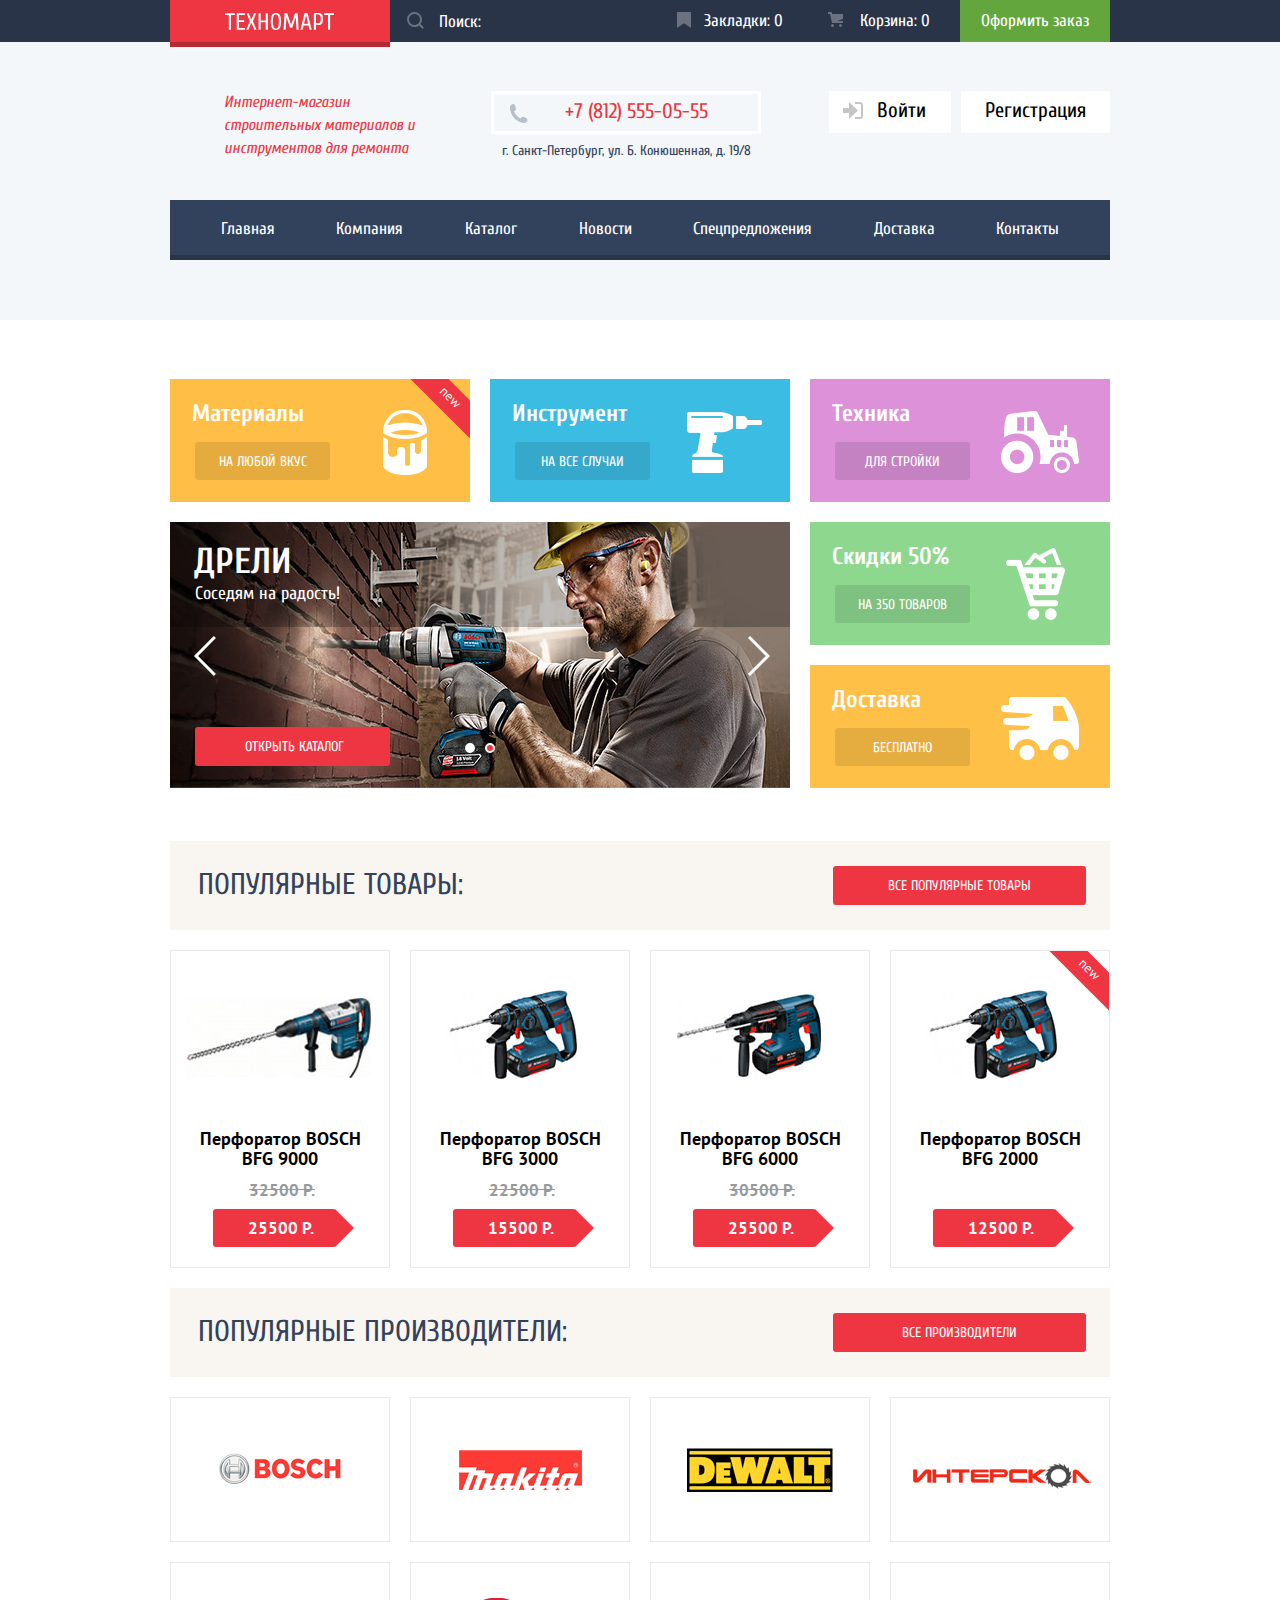
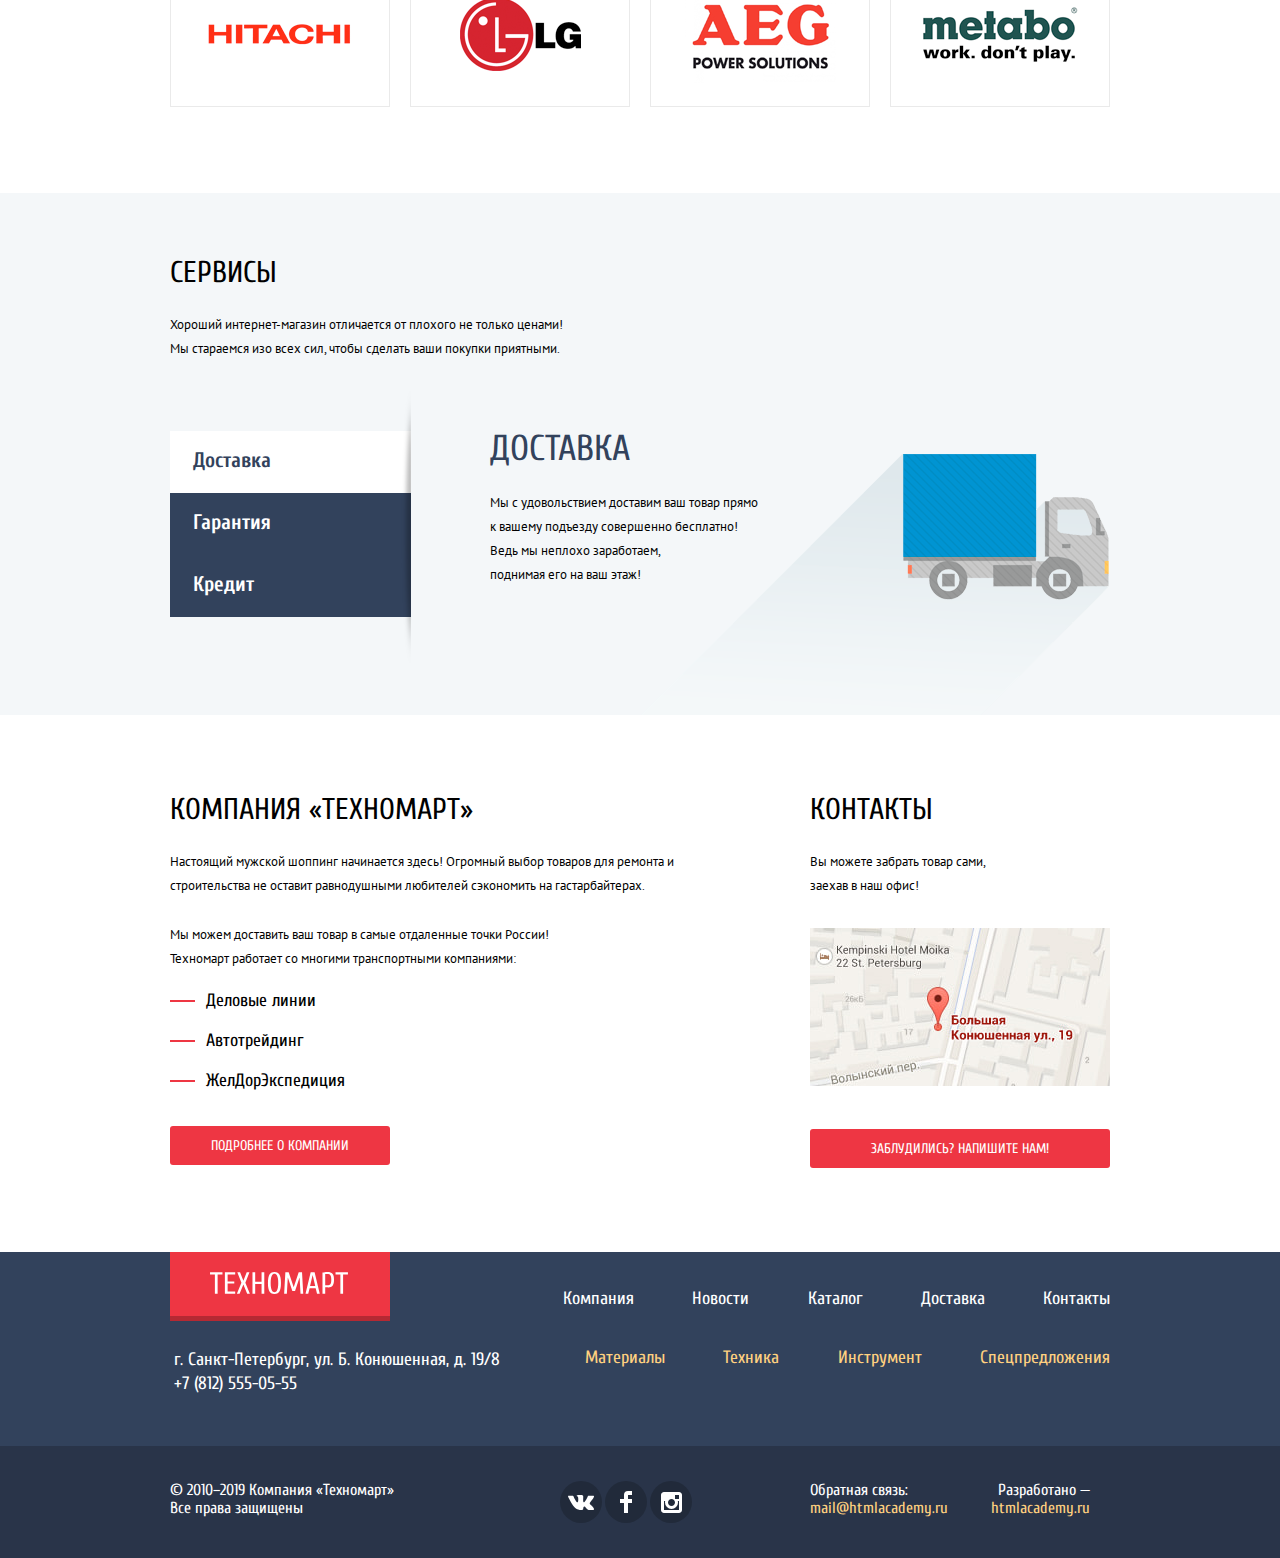
==== index.html @ ff4a6db4 "Декоративные элементы (задание 18)" ====
<!DOCTYPE html>
<html lang="ru">
<head>
  <meta charset="utf-8">
  <title>HTML Academy: Техномарт</title>
  <link href="https://fonts.googleapis.com/css?family=Cuprum:400,400i,700|PT+Sans:400,700&display=swap&subset=cyrillic" rel="stylesheet">
  <link href="css/normalize.css" rel="stylesheet">
  <link href="css/style.css" rel="stylesheet">
</head>
<body>
  <header class="main-header">
    <div class="header-top">
      <div class="container">
        <a class="site-logo" href="#"><img src="img/logo.svg" alt="Логотип компании Техномарт" width="109" height="19"></a>
        <form class="header-search" action="https://echo.htmlacademy.ru" method="post">
          <svg xmlns="http://www.w3.org/2000/svg" width="17" height="17" viewBox="0 0 17 17"><path fill="#ffffff" d="M17 15.586l-3.542-3.542A7.465 7.465 0 0 0 15 7.5 7.5 7.5 0 1 0 7.5 15c1.71 0 3.282-.579 4.544-1.542L15.586 17 17 15.586zM2 7.5C2 4.467 4.467 2 7.5 2 10.532 2 13 4.467 13 7.5c0 3.032-2.468 5.5-5.5 5.5A5.506 5.506 0 0 1 2 7.5z"/></svg>
          <label class="visually-hidden" for="search">Поиск</label>
          <input type="search" id="search" name="search" placeholder="Поиск:">
          <button class="visually-hidden" type="submit"><span>Искать</span></button>
        </form>
        <div class="shop-menu">
          <a class="shop-menu-bookmark" href="#">Закладки: 0</a>
          <a class="shop-menu-cart" href="#">Корзина: 0</a>
          <a class="button button-checkout" href="#">Оформить заказ</a>
        </div>
      </div>
    </div>
    <div class="header-bottom">
      <div class="container">
        <p class="shop-info">Интернет-магазин строительных материалов и инструментов для ремонта</p>
        <div class="header-contacts">
          <a class="header-tel" href="tel:+78125550555" aria-label="Позвоните нам">+7 (812) 555-05-55</a>
          <p class="header-address">г. Санкт-Петербург, ул. Б. Конюшенная, д. 19/8</p>
        </div>
        <div class="user-menu user-menu-main">
          <a class="button-profile button-login" href="#">
            <svg xmlns="http://www.w3.org/2000/svg" width="20" height="17" viewBox="0 0 20 17"><path fill="#c5c5c5" d="M14.875 8.5L6 0v6H0v5h6v6z"/><path fill="#c5c5c5" d="M16.986 15.01h-5.027V17h5.027c2.178 0 3.004-1.81 3.029-3.026V3.028C19.99 1.811 19.164 0 16.986 0h-5.027v1.99h5.027c.839 0 .992.681 1.01 1.057v10.904c-.017.376-.171 1.059-1.01 1.059z"/></svg>
            Войти</a>
          <a class="button-profile button-registration" href="#">Регистрация</a>
        </div>
      </div>
    </div>
    <nav class="site-nav">
      <div class="container">
        <ul class="main-nav">
          <li><a href="#">Главная</a></li>
          <li><a href="#">Компания</a></li>
          <li><a href="catalog.html">Каталог</a></li>
          <li><a href="#">Новости</a></li>
          <li><a href="#">Спецпредложения</a></li>
          <li><a href="#">Доставка</a></li>
          <li><a href="#">Контакты</a></li>
        </ul>
      </div>
    </nav>
  </header>
  <main class="main-page">
    <h1 class="visually-hidden">Главная страница магазина Техномарт</h1>
    <!-- П Р О М О Б Л О К -->
    <section class="promo-section">
      <div class="container">
        <h2 class="visually-hidden">Товары и услуги</h2>
        <div class="left-column-promo">
          <div class="promo-block promo-materials">
            <div class="new-flag">New</div>
            <h3>Материалы</h3>
            <a class="button button-promo" href="#">На любой вкус</a>
          </div>
          <div class="promo-block promo-tool">
            <h3>Инструмент</h3>
            <a class="button button-promo" href="#">На все случаи</a>
          </div>
          <div class="slider">
            <div>
              <div class="slide first-slide slide-active">
                <h3>Дрели</h3>
                <p>Соседям на радость!</p>
                <a class="button button-details" href="catalog.html">Открыть каталог</a>
              </div>
              <div class="slide second-slide">
                <h3>Перфораторы</h3>
                <p>Настоящие мужские игрушки</p>
                <a class="button button-details" href="catalog.html">Открыть каталог</a>
              </div>
            </div>
            <button class="slider-arrows" type="button"><span class="visually-hidden">Вперед</span></button>
            <button class="slider-arrows" type="button"><span class="visually-hidden">Назад</span></button>
            <div class="slider-pagination">
              <div class="slider-dots active-dot"><span class="visually-hidden">Слайд 1</span></div>
              <div class="slider-dots"><span class="visually-hidden">Слайд 2</span></div>
            </div>
          </div>
        </div>
        <div class="right-column-promo">
          <div class="promo-block promo-tech">
            <h3>Техника</h3>
            <a class="button button-promo" href="#">Для стройки</a>
          </div>
          <div class="promo-block promo-sale">
            <h3>Скидки 50%</h3>
            <a class="button button-promo" href="#">На 350 товаров</a>
          </div>
          <div class="promo-block promo-delivery">
            <h3>Доставка</h3>
            <a class="button button-promo" href="#">Бесплатно</a>
          </div>
        </div>
      </div>
    </section>
    <!-- Т О В А Р Ы -->
    <section class="goods-section">
      <div class="container">
        <div class="section-header">
          <h2 class="title">Популярные товары:</h2>
          <a class="button button-details" href="#">Все популярные товары</a>
        </div>
        <div class="goods-list">
          <article class="cat-item cat-item-main">
            <img src="img/b9000.jpg" alt="Перфоратор Bosch BFG 9000" width="218" height="170">
            <h3>Перфоратор <span class="item-title-uppercase">Bosch BFG 9000</span></h3>
            <p class="item-price">32500 Р.</p>
            <p class="item-sale">25500 Р.</p>
            <div class="buy-popup">
              <a class="button item-buy" href="#">Купить</a>
              <a class="button item-bookmark" href="#">В закладки</a>
            </div>
          </article>
          <article class="cat-item cat-item-main">
            <img src="img/b3000.jpg" alt="Перфоратор Bosch BFG 3000" width="218" height="170">
            <h3>Перфоратор <span class="item-title-uppercase">Bosch BFG 3000</span></h3>
            <p class="item-price">22500 Р.</p>
            <p class="item-sale">15500 Р.</p>
            <div class="buy-popup">
              <a class="button item-buy" href="#">Купить</a>
              <a class="button item-bookmark" href="#">В закладки</a>
            </div>
          </article>
          <article class="cat-item cat-item-main">
            <img src="img/b6000.jpg" alt="Перфоратор Bosch BFG 6000" width="218" height="170">
            <h3>Перфоратор <span class="item-title-uppercase">Bosch BFG 6000</span></h3>
            <p class="item-price">30500 Р.</p>
            <p class="item-sale">25500 Р.</p>
            <div class="buy-popup">
              <a class="button item-buy" href="#">Купить</a>
              <a class="button item-bookmark" href="#">В закладки</a>
            </div>
          </article>
          <article class="cat-item cat-item-main">
            <img src="img/b2000.jpg" alt="Перфоратор Bosch BFG 2000" width="218" height="170">
            <h3>Перфоратор <span class="item-title-uppercase">Bosch BFG 2000</span></h3>
            <p class="item-price"></p>
            <p class="item-sale">12500 Р.</p>
            <div class="buy-popup">
              <a class="button item-buy" href="#">Купить</a>
              <a class="button item-bookmark" href="#">В закладки</a>
            </div>
            <div class="new-flag">New</div>
          </article>
        </div>
      </div>
    </section>
    <!-- П Р О И З В О Д И Т Е Л И -->
    <section class="brand-section">
      <div class="container">
        <div class="section-header">
          <h2 class="title">Популярные производители:</h2>
          <a class="button button-details" href="#">Все производители</a>
        </div>
          <ul class="brand-list">
            <li><a class="brand-link" href="#"><img src="img/brand-bosch.png" alt="Bosch" width="126" height="37"></a></li>
            <li><a class="brand-link" href="#"><img src="img/brand-makita.png" alt="Makita" width="123" height="40"></a></li>
            <li><a class="brand-link" href="#"><img src="img/brand-dewalt.png" alt="DeWALT" width="146" height="44"></a></li>
            <li><a class="brand-link" href="#"><img src="img/brand-interskol.png" alt="Интерскол" width="200" height="88"></a></li>
            <li><a class="brand-link" href="#"><img src="img/brand-hitachi.png" alt="Hitachi" width="169" height="31"></a></li>
            <li><a class="brand-link" href="#"><img src="img/brand-lg.png" alt="LG" width="121" height="73"></a></li>
            <li><a class="brand-link" href="#"><img src="img/brand-aeg.png" alt="AEG" width="151" height="96"></a></li>
            <li><a class="brand-link" href="#"><img src="img/brand-metabo.png" alt="Metabo" width="204" height="69"></a></li>
          </ul>
      </div>
    </section>
    <!-- С Е Р В И С Ы -->
    <section class="service-section">
      <div class="container">
        <div class="service-top">
          <h2 class="title sub-title">Сервисы</h2>
          <p>Хороший интернет-магазин отличается от плохого не только ценами!
            Мы стараемся изо всех сил, чтобы сделать ваши покупки приятными.</p>
        </div>
        <div class="service-bottom">
          <ul class="service-list">
            <li><a class="service-item item-checked" href="#">Доставка</a></li>
            <li><a class="service-item" href="#">Гарантия</a></li>
            <li><a class="service-item" href="#">Кредит</a></li>
          </ul>
          <div class="service-slide service-delivery service-slide-active">
            <h3>Доставка</h3>
            <p>Мы с удовольствием доставим ваш товар прямо<br>
              к вашему подъезду совершенно бесплатно!
              Ведь мы неплохо заработаем,<br>
              поднимая его на ваш этаж!</p>
          </div>
          <div class="service-slide service-guarantee">
            <h3>Гарантия</h3>
            <p>Если купленный у нас товар поломается или заискрит,<br>
              а также в случае пожара, спровоцированного его возгоранием,
              вы всегда можете быть уверены в нашей гарантии.
              Мы обменяем сгоревший товар на новый.<br>
              Дом уж восстановите как-нибудь сами.</p>
          </div>
          <div class="service-slide service-credit">
            <h3>Кредит</h3>
            <p>Залезть в долговую яму стало проще!<br>
              Кредитные консультанты придут вам на помощь.</p>
            <a class="button button-details" href="#">Отправить заявку</a>
          </div>
                </div>
        </div>
    </section>
    <!-- О  К О М П А Н И И -->
    <div class="company-block container">
      <section class="about-section">
        <h2 class="title sub-title">КОМПАНИЯ «Техномарт»</h2>
        <p>
          Настоящий мужской шоппинг начинается здесь!
          Огромный выбор товаров для ремонта и строительства
          не оставит равнодушными любителей сэкономить на гастарбайтерах.
        </p>
        <p>
          Мы можем доставить ваш товар в самые отдаленные точки России!
          Техномарт работает со многими транспортными компаниями:
        </p>
        <ul class="delivery-companies">
          <li>Деловые линии</li>
          <li>Автотрейдинг</li>
          <li>ЖелДорЭкспедиция</li>
        </ul>
        <a class="button button-details" href="#">Подробнее о компании</a>
      </section>
      <section class="contacts-section">
        <h2 class="title sub-title">Контакты</h2>
        <p>Вы можете забрать товар сами, заехав в наш офис!</p>
        <a class="contacts-map" href="#"><img src="img/map.jpg" alt="г. Санкт-Петербург, ул. Б. Конюшенная, д. 19/8" width="300" height="158"></a>
        <a class="button button-details" href="#">Заблудились? Напишите нам!</a>
      </section>
    </div>
  </main>
  <footer class="main-footer">
    <div class="footer-top">
      <div class="container">
        <div class="footer-top-left">
          <a class="site-logo footer-logo" href="#"><img src="img/logo.svg" alt="Логотип компании Техномарт" width="138" height="23"></a>
          <p class="footer-address">
            г. Санкт-Петербург, ул. Б. Конюшенная, д. 19/8
          </p>
          <a class="footer-tel" href="tel:+78125550555" aria-label="Позвоните нам">+7 (812) 555-05-55</a>
        </div>
        <div class="footer-top-right">
          <ul class="footer-nav">
            <li><a href="#">Компания</a></li>
            <li><a href="#">Новости</a></li>
            <li><a href="#">Каталог</a></li>
            <li><a href="#">Доставка</a></li>
            <li><a href="#">Контакты</a></li>
          </ul>
          <ul class="footer-promo">
            <li><a href="#">Материалы</a></li>
            <li><a href="#">Техника</a></li>
            <li><a href="#">Инструмент</a></li>
            <li><a href="#">Спецпредложения</a></li>
          </ul>
        </div>
      </div>
    </div>
    <div class="footer-bottom">
      <div class="container">
        <p class="copyright">
          © 2010–2019 Компания «Техномарт»
          Все права защищены
        </p>
        <ul class="social-list">
          <li class="social-button vk-button"><a href="#"><span class="visually-hidden">Вконтакте</span></a></li>
          <li class="social-button fb-button"><a href="#"><span class="visually-hidden">Фейсбук</span></a></li>
          <li class="social-button insta-button"><a href="#"><span class="visually-hidden">Инстаграм</span></a></li>
        </ul>
        <p class="feedback">
          Обратная связь:
          <a class="academy" href="mailto:mail@htmlacademy.ru">mail@htmlacademy.ru</a>
        </p>
        <p class="designed">
          Разработано —
          <a class="academy" href="https://htmlacademy.ru/intensive/htmlcss">htmlacademy.ru</a>
        </p>
      </div>
    </div>
  </footer>

  <section class="modal feedback-modal">
    <h2 class="visually-hidden">Форма обратной связи</h2>
    <form action="https://echo.htmlacademy.ru" method="post">
      <div class="feedback-top modal-wrapper">
        <div class="feedback-name">
          <label for="name">Ваше имя:</label>
          <input type="text" id="name" name="name" placeholder="Имя Фамилия">
        </div>
        <div class="feedback-mail">
          <label for="mail">Ваш e-mail:</label>
          <input type="email" id="mail" name="mail" placeholder="email@example.com">
        </div>
      </div>
      <div class="feedback-text modal-wrapper">
        <label for="message">Текст письма:</label>
        <textarea id="message" name="message" placeholder="В свободной форме"></textarea>
      </div>
      <div class="feedback-submit">
        <button class="button button-details" type="submit">Отправить</button>
      </div>
    </form>
    <button class="modal-close" type="button"><span class="visually-hidden">Закрыть окно</span></button>
  </section>

  <section class="modal map-big-modal">
    <h2 class="visually-hidden">Карта проезда</h2>
    <img src="img/map-popup.jpg" alt="г. Санкт-Петербург, ул. Б. Конюшенная, д. 19/8" width="940" height="446">
    <button class="modal-close" type="button"><span class="visually-hidden">Закрыть окно</span></button>
  </section>
</body>

</html>
---- css/style.css ----
html {
  box-sizing: border-box;
}
*, *::before, *::after {
  box-sizing: inherit;
}
body {
  padding: 0;
  margin: 0;

  font-family: "PT Sans", Arial, sans-serif;
  font-size: 13px;
  font-weight: 400;
  line-height: 24px;

  color: #000000;

  background-color: #ffffff;
}
a {
  text-decoration: none;
}
img {
  max-width: 100%;
  height: auto;
}
.visually-hidden {
  position: absolute;
  width: 1px;
  height: 1px;
  margin: -1px;
  padding: 0;
  overflow: hidden;
  border: 0;
  clip: rect(0 0 0 0);
}
.container {
  width: 960px;
  padding: 0 10px;
  margin: 0 auto;
}
.modal {
  display: none;
}
.button {
  text-transform: uppercase;
}
.button-details {
  padding-top: 11px;
  padding-bottom: 10px;
  border-radius: 3px;
  font-family: "Cuprum", Arial, sans-serif;
  font-size: 14px;
  line-height: 18px;
  text-align: center;

  color: #ffffff;
}
.new-flag {
  position: absolute;
  z-index: 20;
  top: 0;
  right: -33px;
  width: 120px;
  padding-bottom: 3px;
  padding-left: 18px;
  transform: rotate(45deg);
  text-align: center;
  text-transform: lowercase;
  color: #ffffff;
  background-color: #ee3643;
  overflow: hidden;
}

/* ЗАГОЛОВКИ */

.catalog-title, .title {
  margin-top: 0;
  margin-bottom: 0;
  padding-left: 28px;
  padding-top: 29px;
  padding-bottom: 30px;
  font-family: "Cuprum", Arial, sans-serif;
  font-size: 30px;
  font-weight: 400;
  line-height: 30px;
  text-transform: uppercase;

  color: #32425c;
}
.catalog-title {
  margin-bottom: 21px;
  background-color: #f2f6f8;
}
.sub-title {
  color: #000000;
}
.filter-title {
  padding-top: 11px;
  padding-bottom: 10px;
  padding-left: 19px;
  margin-top: 0;
  margin-bottom: 0;
  font-size: 13px;
  font-weight: 400;
  line-height: 18px;
  text-transform: uppercase;

  background-color: #f7f3ec;
}

/* ШАПКА */

.main-header {
  padding-bottom: 60px;
  font-family: "Cuprum", Arial, sans-serif;

  background-color: #f4f7f9;
}
.catalog-header {
  margin-bottom: 0;
}

.header-top .container {
  display: flex;
}

.header-top {
  font-size: 17px;

  background-color: #293449;
}

.header-top a,
.site-nav a {
  color: #ffffff;
}
.site-logo {
  width: 220px;
  padding: 13px 56px 5px 55px;
  box-shadow: 0px 5px 0px 0px rgba(181, 41, 51, 1);
}
.site-logo, /* Логотип и красные "кнопки" */
.button-details {
  background-color: #ee3643;
}
.site-logo:hover,
.button-details:hover {
  background-color: #ca2c37;
}
.site-logo:active,
.button-details:active {
  background-color: #ba2732;
}
.header-search {
  position: relative;
}
.header-search svg {
  position: absolute;
  left: 17px;
  top: 12px;
  width: 17px;
  height: 17px;
  opacity: 0.3;
}
.header-search:hover svg {
  opacity: 1;
}
.header-search:focus path {
  fill: #ee3643;
}
.header-search input {
  width: 270px;
  padding-top: 12px;
  padding-bottom: 10px;
  padding-left: 49px;
  border: none;
  background-color: #293449;
}

.header-search input::placeholder {
  color: #ffffff;
  opacity: 1;
}
.header-search input:hover {
  color: #000000;
  background-color: #212a3a;
}
.header-search input:focus {
  background-color: #ffffff;
}
.shop-menu {
  display: flex;
  align-items: center;
}
.shop-menu a {
  display: block;
  width: 150px;
  padding-top: 8px;
  padding-bottom: 9px;
}
.shop-menu a:hover {
  background-color: #212a3a;
}
.shop-menu a:active {
  color: rgba(255, 255, 255, 0.6);
  background-color: #161d29;
}
.shop-menu-bookmark {
  position: relative;
  padding-left: 44px;
}
.shop-menu-bookmark::before {
  content: "";
  position: absolute;
  top: 11px;
  left: 17px;
  width: 14px;
  height: 16px;
  background-image: url("../img/icon-bookmark.svg");
  background-repeat: no-repeat;
  background-position: 0 0;
  opacity: 0.3;
}
.shop-menu-bookmark:hover::before,
.shop-menu-cart:hover::before {
  opacity: 1;
}
.shop-menu-bookmark:active::before,
.shop-menu-cart:active::before {
  opacity: 0.5;
}
.shop-menu-cart {
  position: relative;
  padding-left: 50px;
}
.shop-menu-cart::before {
  content: "";
  position: absolute;
  top: 11px;
  left: 18px;
  width: 15px;
  height: 15px;
  background-image: url("../img/icon-cart.svg");
  background-repeat: no-repeat;
  background-position: 0 0;
  opacity: 0.3;
}
.shop-menu .button-checkout {
  padding-top: 9px;
  text-align: center;
  text-transform: none;
  background-color: #63a63e;
}
.shop-menu .button-checkout:hover {
  background-color: #5fbb2d;
}
.shop-menu .button-checkout:active {
  color: rgba(255, 255, 255, 0.5);
  background-color: #518534;
}
.added {
  background-color: #ee3643;
}

.header-bottom {
  padding-top: 49px;
  padding-bottom: 37px;
}
.header-bottom .container {
  display: flex;
  justify-content: flex-end;
}
.shop-info {
  width: 197px;
  padding: 0;
  margin: 0;
  margin-right: 70px;
  margin-left: 52px;

  font-size: 16px;
  font-weight: 400;
  font-style: italic;
  line-height: 23px;

  color: #ee3643;
}
.header-contacts {
  width: 270px;
}
.header-tel {
  position: relative;
  display: block;
  padding-top: 7px;
  padding-bottom: 9px;
  padding-left: 71px;
  border: 3px solid #ffffff;

  font-size: 21px;
  line-height: 21px;
  color: #ee3643;
}
.header-tel::before {
  content: "";
  position: absolute;
  top: 10px;
  left: 15px;
  width: 19px;
  height: 19px;
  background-image: url("../img/icon-phone.svg");
  background-repeat: no-repeat;
  background-position: 0 0;
}
.header-address {
  padding: 0;
  padding-top: 5px;
  margin-top: 0;
  margin-bottom: 0;
  font-size: 14px;
  line-height: 24px;
  text-align: center;
  color: #32425c;
}
.user-menu {
  position: relative;
  margin-left: 50px;
}
.user-menu-main {
  display: flex;
  align-items: flex-start;
  margin-left: 68px;
}
.button-login {
  position: relative;
  padding-top: 9px;
  padding-right: 25px;
  padding-bottom: 12px;
  padding-left: 48px;
}
.button-login svg {
  position: absolute;
  top: 11px;
  left: 14px;
  width: 20px;
  height: 17px;
}
.button-login:hover path {
  fill: #32425c;
}
.menu-exit {
  position: absolute;
  top: 11px;
  right: 10px;
  width: 21px;
  height: 17px;
}
.menu-exit:hover path {
  fill: #32425c;
}
.menu-exit:active path {
  fill: #c5c5c5;
}
.button-registration {
  padding-top: 9px;
  padding-right: 24px;
  padding-bottom: 12px;
  padding-left: 24px;
  margin-left: 10px;
}
.user-menu,
.main-nav {
  list-style: none;
}
.button-profile {
  display: block;
  font-size: 21px;
  line-height: 21px;
  text-transform: none;

  color: #000000;
  background-color: #ffffff;
}
.button-profile:hover {
  color: #ee3643;
}
.button-profile:active {
  color: rgba(0, 0, 0, 0.3);
}
.profile-login {
  position: relative;
  display: block;
  padding: 10px 67px 13px 47px;
}
.profile-login:hover {
  color: #000000;
}
.profile-login:active {
  color: rgba(0, 0, 0, 0.3);
}
.profile-login svg {
  position: absolute;
  left: 14px;
  width: 18px;
  height: 20px;
}
.profile-login:hover path {
  fill: #32425c;
}
.profile-login:active path {
  fill: #c5c5c5;
}
.profile-menu {
  display: flex;
  flex-wrap: wrap;
  padding-left: 0;
  padding-top: 3px;
  margin-top: 0;
  margin-bottom: 0;
  list-style: none;
}
.link-profile {
  margin-right: 14px;
  margin-left: 18px;
  font-size: 16px;
  line-height: 18px;
  text-decoration: underline;

  color: #32425c;
}
.link-profile:hover {
  color: #ee3643;
}
.link-profile:active {
  color: #32425c;
  opacity: 0.3;
}
/* ГЛАВНАЯ НАВИГАЦИЯ */

.main-nav {
  display: flex;
  justify-content: space-between;
  padding: 0;
  margin-top: 0;
  margin-bottom: 0;
  border-bottom: 5px solid #293449;

  font-size: 17px;

  background-color: #32425c;
}
.main-nav li {
  flex-grow: 1;
  text-align: center;
}
.main-nav li:first-of-type {
  padding-left: 20px;
}
.main-nav li:last-of-type {
  padding-right: 20px;
}
.main-nav a {
  display: block;
  padding: 15px;
  padding-top: 20px;
  padding-bottom: 18px;
  line-height: 17px;
}
.main-nav a:hover {
  background-color: #293449;
}
.main-nav a:active {
  color: rgba(255, 255, 255, 0.5);
  background-color: #1d2739;
}

.main-page {
  padding-top: 59px;
}

.breadcrumbs {
  display: flex;
  padding-top: 20px;
  padding-bottom: 20px;
  padding-left: 0;
  margin-top: 0;
  margin-bottom: 0;
  line-height: 18px;
  text-transform: uppercase;
  list-style: none;
}
.breadcrumbs li:not(:first-child) {
  position: relative;
  padding-left: 40px;
}
.home-link {
  position: relative;
  display: block;
  width: 15px;
  height: 18px;
}
.home-link::before {
  content: "";
  position: absolute;
  top: 3px;
  left: -1px;
  width: 15px;
  height: 12px;
  background-image: url("../img/icon-home.svg");
}
.breadcrumbs li:not(:first-child)::before {
  content: "";
  position: absolute;
  top: 3px;
  left: 14px;
  width: 8px;
  height: 12px;
  background-image: url("../img/icon-right-small.svg");
}
.breadcrumbs a {
  color: #000000;
}
.breadcrumbs a:hover {
  opacity: 0.3;
}
.breadcrumbs .not-active {
  pointer-events: none;
  cursor: default;
}

.section-header {
  display: flex;
  justify-content: space-between;
  align-items: center;
  margin-bottom: 20px;
  background-color: #f9f5f0;
}

/* ФИЛЬТР */

.filter fieldset {
  padding: 0;
  margin: 0;
  border: none;
  border-bottom: 1px solid #eaeaea;
}
.filter ul {
  padding: 0;
  margin-top: 0;
  margin-bottom: 0;
}
.filter legend {
  padding-top: 25px;
  margin-bottom: 13px;
  font-size: 17px;
  font-weight: 700;
  line-height: 30px;
  text-transform: uppercase;
}
.filter legend:first-of-type {
  padding-top: 11px;
}
.filter ul {
  list-style: none;
}
.filter label {
  font-size: 15px;
  line-height: 20px;
  text-transform: uppercase;
}
.filter li:disabled {
  opacity: 0.4;
}
.form-button {
  line-height: 18px;
  text-transform: uppercase;

  background-color: #ffffff;
}
.filter .filter-price {
  padding-bottom: 25px;
}
.range-controls {
  position: relative;
  height: 80px;
  padding: 0 30px;
  padding-top: 38px;
  margin-bottom: 8px;
}
.scale {
  height: 2px;
  background-color: #d7dcde;
}
.bar {
  width: 85%;
  height: 2px;
  background-color: #00ca74;
}
.toggle {
  position: absolute;
  box-sizing: content-box;
  width: 4px;
  height: 4px;
  border: 8px solid #ffffff;
  border-radius: 50%;
  background-color: #ababab;

  cursor: pointer;
}
.min-toggle {
  top: 29px;
  left: 20px;
}
.max-toggle {
  top: 29px;
  right: 40px;
}
.price-controls {
  display: flex;
  justify-content: space-between;
  align-items: center;
}
.price-controls input[type="text"] {
  width: 95px;
  padding: 0;
  padding-top: 11px;
  padding-bottom: 11px;
  border: none;
  text-align: center;
  font-family: inherit;
}
.range-controls,
.price-controls input[type="text"]
 {
  background-color: #f9f5f0;
}
.filter .brand-filter {
  margin-top: 5px;
}
.filter-options {
  padding-left: 35px;
  margin-bottom: 16px;
}
.filter-options label {
  position: relative;
  cursor: pointer;
}
.filter-checkbox + label::before {
  content: "";
  position: absolute;
  top: -2px;
  left: -35px;;
  width: 27px;
  height: 23px;
  background-image: url("../img/checkbox-off.svg");
  background-repeat: no-repeat;
}
.filter-checkbox:hover + label::before {
  background-image: url("../img/checkbox-off-hover.svg");
}
.filter-checkbox:checked + label::before {
  content: "";
  position: absolute;
  top: -2px;
  left: -35px;;
  width: 27px;
  height: 23px;
  background-image: url("../img/checkbox-on.svg");
  background-repeat: no-repeat;
}
.filter-checkbox:checked:hover + label::before {
  background-image: url("../img/checkbox-on-hover.svg");
}
.filter .power-filter {
  margin-top: 8px;
  margin-bottom: 59px;
}
.filter-radio + label::before {
  content: "";
  position: absolute;
  top: -3px;
  left: -36px;;
  width: 25px;
  height: 25px;
  background-image: url("../img/radio-off.svg");
  background-repeat: no-repeat;
}
.filter-radio:hover + label::before {
  background-image: url("../img/radio-off-hover.svg");
}
.filter-radio:checked + label::before {
  content: "";
  position: absolute;
  top: -3px;
  left: -36px;;
  width: 25px;
  height: 25px;
  background-image: url("../img/radio-on.svg");
  background-repeat: no-repeat;
}
.filter-radio:checked:hover + label::before {
  background-image: url("../img/radio-on-hover.svg");
}
.form-button {
  width: 140px;
  padding-top: 10px;
  padding-bottom: 8px;
  border: 1px solid #e5e5e5;
}

/* ПРОМО БЛОКИ */

.promo-section {
  padding-bottom: 53px;
}
.promo-section .container {
  display: flex;
  align-items: flex-start;
}
.left-column-promo {
  display: flex;
  flex-wrap: wrap;
  width: 620px;
  margin-right: 20px;
}
.right-column-promo {
  display: flex;
  flex-direction: column;
  width: 300px;
}
.promo-block {
  position: relative;
  overflow: hidden;
  width: 300px;
  height: 123px; /* временно */
  padding-bottom: 9px;
  margin-bottom: 20px;
  margin-right: 20px;
}
.left-column-promo :nth-of-type(2n+2) {
  margin-right: 0;
}
.right-column-promo :last-of-type {
  margin-bottom: 0;
}
.promo-block h3 {
  padding: 0;
  margin: 0;
  padding-top: 20px;
  padding-left: 22px;

  font-family: "Cuprum", Arial, sans-serif;
  font-size: 24px;
  font-weight: 700;
  line-height: 30px;

  color: #ffffff;
}
.promo-materials {
  background-color: #ffbf47;
  background-image: url("../img/promo-materials.png");
  background-repeat: no-repeat;
  background-position: 213px 31px;
}
.promo-tool {
  background-color: #3bbce3;
  background-image: url("../img/promo-instruments.png");
  background-repeat: no-repeat;
  background-position: 197px 33px;
}
.promo-tech {
  background-color: #dc91d8;
  background-image: url("../img/promo-tech.png");
  background-repeat: no-repeat;
  background-position: 191px 32px;
}
.promo-sale {
  background-color: #8ed78f;
  background-image: url("../img/promo-discount.png");
  background-repeat: no-repeat;
  background-position: 196px 26px;
}
.promo-delivery {
  background-color: #ffc047;
  background-image: url("../img/promo-delivery.png");
  background-repeat: no-repeat;
  background-position: 191px 32px;
}
.button-promo {
  display: block;
  width: 135px;
  padding-top: 11px;
  padding-bottom: 9px;
  margin-top: 13px;
  margin-left: 25px;
  border-radius: 3px;

  font-family: "Cuprum", Arial, sans-serif;
  font-size: 14px;
  line-height: 18px;
  text-align: center;

  color: #ffffff;
  background-color: rgba(0, 0, 0, 0.1);
}
.button-promo:hover {
  background-color: rgba(0, 0, 0, 0.2);
}
.button-promo:active {
  background-color: rgba(0, 0, 0, 0.3);
}

/* СЛАЙДЕР */
.slider {
  position: relative;
  width: 620px;
  height: 266px;
  background-color: #604f48;
}
.slider h3 {
  padding: 0;
  margin: 0;
  padding-top: 22px;
  padding-left: 24px;
  font-family: "Cuprum", Arial, sans-serif;
  font-size: 36px;
  font-weight: 700;
  line-height: 36px;
  text-transform: uppercase;

  color: #ffffff;
}
.slider p {
  padding: 0;
  margin: 0;
  padding-top: 2px;
  padding-left: 25px;
  font-family: "Cuprum", Arial, sans-serif;
  font-size: 18px;

  color: #ffffff;
}
.slide {
  display: none;
  height: 266px;
}
.slide-active {
  display: block;
}
.first-slide {
  background-image: url("../img/slide1.jpg");
  background-repeat: no-repeat;
  background-position: 0 0;
}
.second-slide {
  background-image: url("../img/slide2.jpg");
  background-repeat: no-repeat;
  background-position: 0 0;
}
.slider-arrows,
.slider-pagination {
  position: absolute;
}
.slider-arrows:first-of-type {
  top: 114px;
  right: 20px;
  width: 22px;
  height: 40px;
  border: none;
  background-color: transparent;
  background-image: url("../img/icon-right.svg");
}
.slider-arrows:last-of-type {
  top: 114px;
  left: 24px;
  width: 22px;
  height: 40px;
  border: none;
  background-color: transparent;
  background-image: url("../img/icon-left.svg");
}
.slider-pagination {
  display: flex;
  left: 295px;
  bottom: 35px;
}
.slider-dots {
  width: 10px;
  height: 10px;
  margin-right: 10px;
  border-radius: 50%;
  border: 2px solid #ffffff;
  background-color: #ee3643;
}
.active-dot {
  background-color: #ffffff;
}
.slide .button-details {
  position: absolute;
  left: 25px;
  bottom: 22px;
  width: 195px;
  padding-left: 4px;
  text-align: center;
}
/* СОРТИРОВКА */

.sorting-block {
  display: flex;
  padding-top: 7px;
  padding-right: 7px;
  padding-bottom: 6px;
  padding-left: 18px;
  margin-bottom: 22px;
  background-color: #f7f3ec;
}
.sorting-block span {
  margin-right: auto;
}
.sorting-block ul {
  display: flex;
  padding: 0;
  margin-top: 0;
  margin-bottom: 0;
}
.sorting-block span,
.sorting-block a {
  text-transform: uppercase;
}
.sorting-list,
.sorting-buttons {
  list-style: none;
}
.sorting-list li {
  margin-right: 33px;
  margin-left: 33px;
}
.sorting-list a {
  color: rgba(0, 0, 0, 0.18);
  border-bottom: 1px dotted #ee3643;
}
.sorting-list a:hover {
  color: #000000;
  border-bottom: 1px solid #ee3643;
}
.sorting-list .sort-active {
  color: #ee3643;
  border: none;

  pointer-events: none;
}
.sorting-buttons li {
  width: 32px;
}
.sorting-buttons a {
  margin-right: 11px;
  margin-left: 11px;
}
.sorting-up {
    display: inline-block;
    width: 0;
    height: 0;
    border-style: solid;
    border-width: 0 6px 10px 6px;
    border-color: transparent transparent #000000 transparent;
    opacity: 0.2;
}
.sorting-down {
    display: inline-block;
    width: 0;
    height: 0;
    border-style: solid;
    border-width: 10px 6px 0 6px;
    border-color: #000000 transparent transparent transparent;
    opacity: 0.3;
}
.sorting-buttons a:hover {
  opacity: 1;
}
.active-button {
  opacity: 1;
  border-color: transparent transparent #ee3643 transparent;
  pointer-events: none;
}
.inner-wrapper {
  display: flex;
}
.sidebar {
  width: 220px;
  margin-right: 20px;
}
.main-section {
  width: 700px;
}
.catalog-wrapper {
  display: flex;
  flex-wrap: wrap;
}

.goods-list {
  display: flex;
  flex-wrap: wrap;
}
.section-header .button-details {
  width: 253px;
  margin-right: 24px;
}

/* КАРТОЧКА ТОВАРА */

.cat-item {
  position: relative;
  width: 220px;
  padding-bottom: 20px;
  margin-right: 20px;
  margin-bottom: 20px;
  border: 1px solid #eaeaea;
  overflow: hidden;
}
.cat-item-main:nth-child(4n) {
  margin-right: 0;
}
.cat-item-inner:nth-child(3n) {
  margin-right: 0;
}
.cat-item h3 {
  padding-left: 20px;
  padding-right: 20px;
  margin-top: 0;
  margin-bottom: 0;
  font-size: 18px;
  font-weight: 700;
  line-height: 20px;
  text-align: center;
}
.item-title-uppercase {
  text-transform: uppercase;
}
.item-price,
.item-sale {
  display: block;
  margin-top: 0;
  margin-bottom: 0;
  font-size: 17px;
  font-weight: 700;
  line-height: 18px;
  text-align: center;
}
.item-price {
  min-height: 30px;
  padding-left: 4px;
  padding-top: 12px;
  text-decoration: line-through;

  color: #999999;
}
.item-sale {
  position: relative;
  width: 123px;
  padding-top: 10px;
  padding-bottom: 10px;
  padding-left: 35px;
  margin-top: 10px;
  margin-left: 42px;
  border-radius: 3px;
  text-align: left;
  color: #ffffff;
  background-color: #ee3643;
}
.item-sale::after {
  content: "";
  position: absolute;
  bottom: 0;
  left: 122px;
  width: 0;
	height: 0;
	border-top: 19px solid transparent;
	border-left: 19px solid #ee3643;
	border-bottom: 19px solid transparent;
}
.buy-popup {
  display: none;
  position: absolute;
  top: 0;
  left: 0;
  width: 220px;
  height: 170px;
  padding: 43px;
  background-color: #ffffff;
  z-index: 10;
}
.cat-item:hover .buy-popup {
  display: block;
}
.item-buy,
.item-bookmark {
  display: block;
  width: 135px;
  padding-top: 10px;
  padding-bottom: 6px;
  border-radius: 3px;
  font-family: "Cuprum", Arial, sans-serif;
  font-size: 14px;
  line-height: 18px;
  text-align: center;
}
.item-buy {
  position: relative;
  margin-bottom: 8px;
  color: #ffffff;
  border-bottom: 3px solid #367315;
  background-color: #63a63e;
}
.item-buy:hover {
  background-color: #5fbb2d;
}
.item-buy:active {
  background-color: #518534;
}
.item-buy::before {
  content: "";
  position: absolute;
  top: 10px;
  left: 12px;
  width: 15px;
  height: 15px;
  background-image: url("../img/icon-cart.svg");
  background-repeat: no-repeat;
  opacity: 0.3;
}
.item-buy:hover::before {
  opacity: 1;
}
.item-buy:active::before {
  opacity: 1;
}
.item-bookmark {
  color: #32425c;
  border: 3px solid #63a63e;
}
.item-bookmark:hover {
  border: 3px solid #32425c;
}
.item-bookmark:active {
  border: 3px solid #32425c;
  opacity: 0.3;
}

/* ПРОИЗВОДИТЕЛИ */

.brand-section {
  padding-bottom: 66px;
}
.brand-list {
  display: flex;
  flex-wrap: wrap;
  padding: 0;
  margin-top: 0;
  margin-bottom: 0;
  list-style: none;
}
.brand-list li {
  margin-right: 20px;
  margin-bottom: 20px;
}
.brand-list li:nth-of-type(4n) {
  margin-right: 0;
}
.brand-list li:hover {
  box-shadow: 0px 10px 25px 0 rgba(41, 52, 73, 0.5);
}
.brand-list li:active {
  box-shadow: 0px 10px 25px 0 rgba(41, 52, 73, 0.5);
  opacity: 0.3;
}
.brand-link {
  width: 220px;
  height: 145px;
  border: 1px solid #eaeaea;
  display: flex;
  justify-content: center;
  align-items: center;
  background-color: #ffffff;
}

/* СЕРВИСЫ */

.service-section {
  padding-top: 65px;
  background-color: #f4f7f9;
}
.service-top .title {
  padding: 0;
  margin-top: 0;
  margin-bottom: 0;
  margin-bottom: 25px;
}
.service-top {
  padding-bottom: 70px;
}
.service-top p {
  width: 400px;

  margin-top: 0;
  margin-bottom: 0;
}
.service-bottom {
  display: flex;
  padding-bottom: 98px;
}
.service-list {
  position: relative;
  width: 244px;
  padding: 0;
  margin-top: 0;
  margin-bottom: 0;
  margin-right: 75px;
  list-style: none;
}
.service-list::after {
  content: "";
  position: absolute;
  width: 10px;
  height: 272px;
  top: -40px;
  right: 0;
  background-image: url("../img/shadow.png");
  background-repeat: no-repeat;
}
.service-item {
  display: block;
  padding-top: 14px;
  padding-bottom: 18px;
  padding-left: 23px;
  font-family: "Cuprum", Arial, sans-serif;
  font-size: 21px;
  font-weight: 700;
  line-height: 30px;

  color: #ffffff;
  background-color: #32425c;
}
.service-item:hover {
  background-color: #293449;
}
.item-checked {
  color: #32425c;
  background-color: #ffffff;

  pointer-events: none;
}
.service-slide {
  display: none;
  width: 630px;
  padding-left: 4px;
}
.service-slide h3 {
  padding: 0;
  margin: 0;
}
.service-slide p {
  padding-top: 24px;
  margin: 0;
}
.service-slide-active {
  display: block;
}
.service-section h3 {
  font-family: "Cuprum", Arial, sans-serif;
  font-size: 36px;
  font-weight: 400;
  line-height: 36px;
  text-transform: uppercase;

  color: #32425c;
}
.service-delivery {
  position: relative;
}
.service-delivery p {
  width: 278px;
}
.service-delivery::after {
  content: "";
  position: absolute;
  top: 23px;
  right: 1px;
  width: 468px;
  height: 261px;
  background-image: url("../img/service-delivery.png");
  background-repeat: no-repeat;
}
.service-guarantee {
  position: relative;
}
.service-guarantee p {
  width: 380px;
}
.service-guarantee::after {
  content: "";
  position: absolute;
  top: 0;
  right: 0;
  width: 389px;
  height: 283px;
  background-image: url("../img/service-guarantee.png");
  background-repeat: no-repeat;
}
.service-credit {
  position: relative;
}
.service-credit::after {
  content: "";
  position: absolute;
  top: 0;
  right: 0;
  width: 465px;
  height: 285px;
  background-image: url("../img/service-credit.png");
  background-repeat: no-repeat;
}
.service-credit p {
  padding-bottom: 32px;
}
.service-credit .button-details {
  display: block;
  width: 195px;
}

/* О КОМПАНИИ */

.company-block.container {
  display: flex;
  justify-content: space-between;
  padding-top: 80px;
  padding-bottom: 84px;
}
.about-section .title,
.contacts-section .title,
.about-section p,
.contacts-section p,
.delivery-companies {
  padding: 0;
  margin-top: 0;
  margin-bottom: 0;
}
.about-section {
  width: 540px;
}
.about-section p,
.contacts-section p {
  padding-top: 25px;
}
.about-section p:last-of-type {
  padding-right: 100px;
}
.delivery-companies {
}
.delivery-companies li {
  position: relative;
  padding-top: 20px;
  padding-left: 36px;
}
.delivery-companies li::before {
  content: "";
  position: absolute;
  left: 0;
  top: 29px;
  width: 25px;
  height: 2px;
  background-color: #ee3643;
}
.about-section .button-details {
  display: block;
  width: 220px;
  margin-top: 35px;
}
.contacts-section {
  width: 300px;
}
.contacts-section p {
  padding-right: 100px;
}
.contacts-map {
  display: block;
  padding-top: 30px;
}
.contacts-section .button-details {
  display: block;
  margin-top: 35px;
}
/* ПАГИНАЦИЯ */

.pagination {
  display: flex;
  justify-content: flex-start;
  padding: 0;
  padding-top: 39px;
  padding-bottom: 67px;
  margin-top: 0;
  margin-bottom: 0;
  list-style: none;
}
.pagination li {
  margin-right: 10px;
}
.pagination li:last-child {
  margin-right: 0;
}
.pagination a {
  padding-top: 10px;
  padding-right: 15px;
  padding-bottom: 10px;
  padding-left: 15px;
  border-radius: 3px;
  line-height: 18px;
  text-transform: uppercase;

  color: #000000;
  border: solid 1px #e5e5e5;
}
.pagination .next-page {
  padding-left: 28px;
  padding-right: 28px;
}
.pagination a:hover {
  border: 1px solid #bdc6ca;
}
.pagination a:active {
  border: 1px solid #ee3643;
}
.pagination .active-page {
  color: #ffffff;
  background-color: #ee3643;

  pointer-events: none;
}

/* О ПЕРФОРАТОРАХ */

.about-drill-section {
  padding-top: 67px;
  padding-bottom: 68px;
  background-color: #f4f7f9;
}
.about-drill-section .title,
.about-drill-section p {
  padding: 0;
  margin-top: 0;
  margin-bottom: 0;
}
.about-drill-section p {
  padding-top: 24px;
}

/* О КОМПАНИИ */

.delivery-companies {
  list-style: none;
}
.delivery-companies li {
  font-family: "Cuprum", Arial, sans-serif;
  font-size: 18px;
  line-height: 20px;
}

/* ФУТЕР */

.main-footer {
  font-family: "Cuprum", Arial, sans-serif;
}
.footer-top {
  padding-bottom: 50px;

  font-size: 18px;
  line-height: 24px;

  color: #ffffff;
  background-color: #32425c;
}
.footer-top .container {
  display: flex;
  justify-content: space-between;
}
.footer-top-left {
  display: flex;
  flex-direction: column;
}
.footer-logo {
  padding: 0;
  padding-top: 20px;
  padding-bottom: 15px;
  padding-left: 40px;
}
.footer-logo img {
  max-width: inherit;
}
.footer-address {
  padding-left: 4px;
  padding-top: 32px;
  margin: 0;
}
.footer-tel {
  padding-left: 4px;
}
.footer-top-right {
  width: 550px;
}
.footer-nav,
.footer-promo {
  padding-left: 0;
  margin-top: 0;
  margin-bottom: 0;
  margin-top: 35px;
}
.footer-nav {
  display: flex;
  flex-wrap: wrap;
  justify-content: space-between;
  padding-left: 3px;
}
.footer-promo {
  display: flex;
  flex-wrap: wrap;
  justify-content: space-between;
  padding-left: 25px;
}
.footer-nav,
.footer-promo,
.social-list {
  list-style: none;
}
.footer-tel,
.footer-nav a,
.footer-bottom a {
  color: #ffffff;
}
.footer-promo a,
.footer-bottom .academy {
  color: #ffd180;
}
.footer-nav a:hover,
.footer-promo a:hover,
.academy:hover {
  text-decoration: underline;
}
.footer-nav a:active,
.footer-promo a:active {
  text-decoration: none;
  opacity: 0.5;
}
.footer-bottom {
  padding-top: 35px;
  padding-bottom: 35px;
  font-size: 16px;
  line-height: 18px;

  color: #ffffff;
  background-color: #293449;
}
.footer-bottom .container {
  display: flex;
}
.footer-bottom p {
  margin-top: 0;
  margin-bottom: 0;
}
.copyright {
  width: 230px;
}
.social-list {
  display: flex;
  flex-wrap: wrap;
  align-items: center;
  padding-left: 0;
  margin-top: 0;
  margin-bottom: 0;
  margin-right: 115px;
  margin-left: 160px;
}
.social-button {
  margin-right: 3px;
}
.social-button a {
  display: block;
  width: 42px;
  height: 42px;
  border-radius: 50%;
  background-color: #212a3a;
}
.vk-button a {
  background-image: url("../img/icon-vk.svg");
  background-repeat: no-repeat;
  background-position: center;
}
.fb-button a {
  background-image: url("../img/icon-fb.svg");
  background-repeat: no-repeat;
  background-position: center;
}
.insta-button a {
  background-image: url("../img/icon-insta.svg");
  background-repeat: no-repeat;
  background-position: center;
}
.social-button a:hover {
  background-color: #ee3643;
}
.feedback {
  width: 140px;
}
.designed {
  width: 140px;
  text-align: right;
}
.academy:active {
  text-decoration: none;
  color: #ee3643;
}
.modal {
  box-shadow: 0px 20px 40px 0 rgba(0, 0, 0, 0.75);
  font-family: "Cuprum", Arial, sans-serif;
}

/* ДОБАВЛЕНИЕ В КОРЗИНУ */

.cart-add {
  position: relative;
  width: 620px;
  height: 282px;
  border-top: 7px solid #ee3643;
}
.cart-add h2 {
  position: relative;
  padding-top: 68px;
  padding-bottom: 68px;
  padding-left: 165px;
  margin-top: 0;
  margin-bottom: 0;
  font-weight: 400;
  font-size: 30px;
  line-height: 30px;
}
.cart-add h2::before {
  content: "";
  position: absolute;
  top: 50px;
  left: 80px;
  width: 66px;
  height: 66px;
  background-image: url("../img/icon-mark.svg");
}
.cart-bottom {
  display: flex;
  justify-content: center;
  padding-top: 37px;
  padding-bottom: 37px;
  background-color: #f1f1f1;
}
.cart-bottom a {
  display: block;
  margin-right: 20px;
}
.cart-bottom button {
  border: none;
  color: #000000;
  background-color: #ffffff;
}
.cart-bottom .button-details {
  width: 220px;
}
.modal-close {
  position: absolute;
  top: 10px;
  right: 10px;
  width: 21px;
  height: 21px;
  border: none;
  background-color: transparent;
  background-image: url("../img/icon-close.svg");
  cursor: pointer;
}

.map-big-modal {
  position: relative;
  width: 940px;
  height: 446px;
}

.modal-wrapper {
  margin-right: 80px;
  margin-left: 80px;
}
.feedback-modal {
  position: relative;
  width: 620px;
  height: 430px;
  border-top: #ee3643 solid 7px;
}
.feedback-top {
  display: flex;
  justify-content: space-between;
  padding-top: 48px;
}
.feedback-modal label {
  font-size: 18px;
  line-height: 18px;
}
.feedback-modal input {
  width: 220px;
  height: 38px;
  padding-left: 18px;
  margin-top: 10px;
  border: 2px solid #dee3e4;
  border-radius: 3px;
  font-family: "PT Sans", Arial, sans-serif;
}
.feedback-modal::placeholder {
  color: #a9a9a9;
}
.feedback-modal textarea {
  width: 460px;
}
.feedback-text {
  margin-top: 20px;
  margin-bottom: 17px;
}
.feedback-text textarea {
  height: 114px;
  padding-top: 9px;
  padding-left: 16px;
  margin-top: 10px;
  border: 2px solid #dee3e4;
  border-radius: 3px;
  font-family: "PT Sans", Arial, sans-serif;
}
.feedback-submit {
  padding-top: 37px;
  padding-bottom: 37px;
  background-color: #f4f4f4;
}
.feedback-submit .button-details {
  display: block;
  width: 460px;
  margin: 0 auto;
  border: none;
}
.feedback-modal input:hover,
.feedback-modal textarea:hover {
  border-color: #b5b5b5;
}
.feedback-modal input:focus,
.feedback-modal textarea:focus {
  border-color: #ee3643;
}
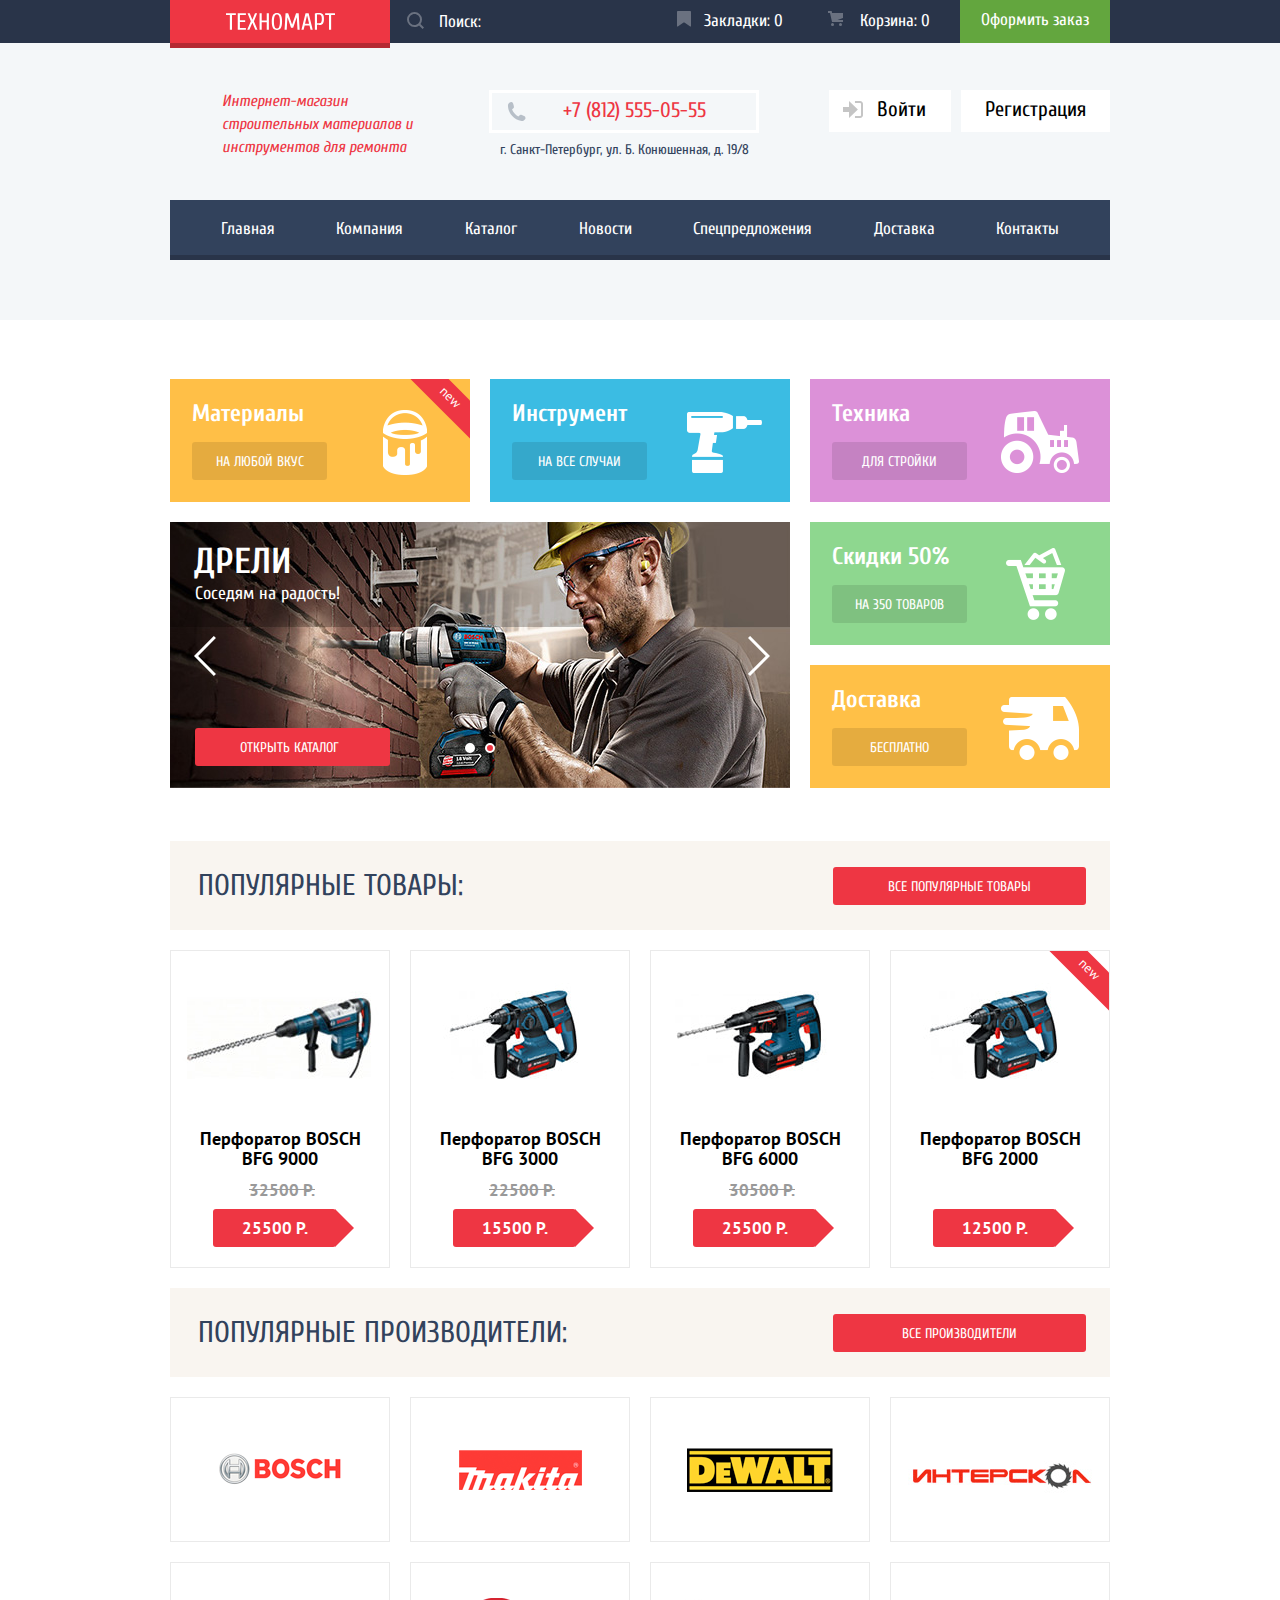
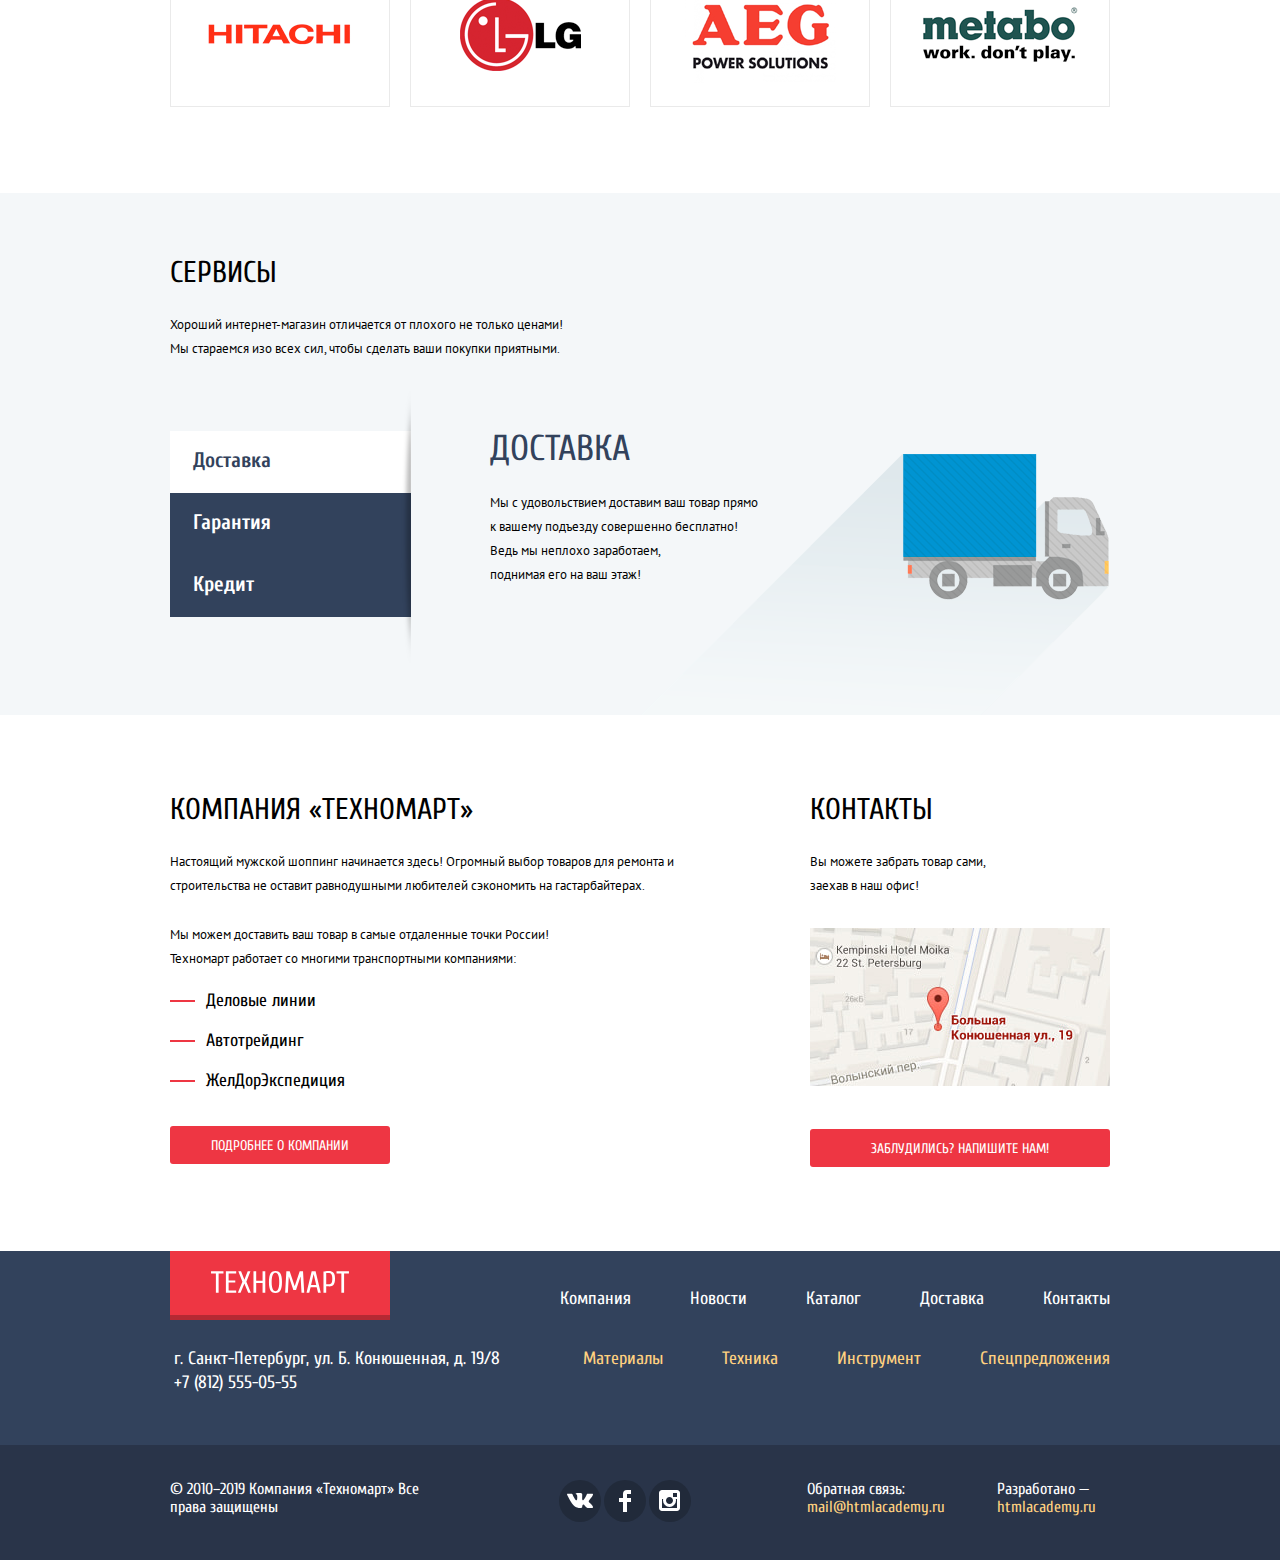
==== commit 056210e3: "Исправление замечаний" ====
--- a/index.html
+++ b/index.html
@@ -3,7 +3,7 @@
 <head>
   <meta charset="utf-8">
   <title>HTML Academy: Техномарт</title>
-  <link href="https://fonts.googleapis.com/css?family=Cuprum:400,400i,700|PT+Sans:400,700&display=swap&subset=cyrillic" rel="stylesheet">
+  <link href="https://fonts.googleapis.com/css?family=Cuprum:400,400i,700%7CPT+Sans:400,700&display=swap&subset=cyrillic" rel="stylesheet">
   <link href="css/normalize.css" rel="stylesheet">
   <link href="css/style.css" rel="stylesheet">
 </head>
@@ -13,14 +13,16 @@
       <div class="container">
         <a class="site-logo" href="#"><img src="img/logo.svg" alt="Логотип компании Техномарт" width="109" height="19"></a>
         <form class="header-search" action="https://echo.htmlacademy.ru" method="post">
-          <svg xmlns="http://www.w3.org/2000/svg" width="17" height="17" viewBox="0 0 17 17"><path fill="#ffffff" d="M17 15.586l-3.542-3.542A7.465 7.465 0 0 0 15 7.5 7.5 7.5 0 1 0 7.5 15c1.71 0 3.282-.579 4.544-1.542L15.586 17 17 15.586zM2 7.5C2 4.467 4.467 2 7.5 2 10.532 2 13 4.467 13 7.5c0 3.032-2.468 5.5-5.5 5.5A5.506 5.506 0 0 1 2 7.5z"/></svg>
-          <label class="visually-hidden" for="search">Поиск</label>
           <input type="search" id="search" name="search" placeholder="Поиск:">
+          <label class="header-search-label" for="search">
+            <span class="visually-hidden">Поиск</span>
+            <svg xmlns="http://www.w3.org/2000/svg" width="17" height="17" viewBox="0 0 17 17"><path fill="#ffffff" d="M17 15.586l-3.542-3.542A7.465 7.465 0 0 0 15 7.5 7.5 7.5 0 1 0 7.5 15c1.71 0 3.282-.579 4.544-1.542L15.586 17 17 15.586zM2 7.5C2 4.467 4.467 2 7.5 2 10.532 2 13 4.467 13 7.5c0 3.032-2.468 5.5-5.5 5.5A5.506 5.506 0 0 1 2 7.5z"/></svg>
+          </label>
           <button class="visually-hidden" type="submit"><span>Искать</span></button>
         </form>
         <div class="shop-menu">
-          <a class="shop-menu-bookmark" href="#">Закладки: 0</a>
-          <a class="shop-menu-cart" href="#">Корзина: 0</a>
+          <a class="shop-menu-link bookmark-link" href="#">Закладки: 0</a>
+          <a class="shop-menu-link cart-link" href="#">Корзина: 0</a>
           <a class="button button-checkout" href="#">Оформить заказ</a>
         </div>
       </div>
@@ -32,7 +34,7 @@
           <a class="header-tel" href="tel:+78125550555" aria-label="Позвоните нам">+7 (812) 555-05-55</a>
           <p class="header-address">г. Санкт-Петербург, ул. Б. Конюшенная, д. 19/8</p>
         </div>
-        <div class="user-menu user-menu-main">
+        <div class="user-menu">
           <a class="button-profile button-login" href="#">
             <svg xmlns="http://www.w3.org/2000/svg" width="20" height="17" viewBox="0 0 20 17"><path fill="#c5c5c5" d="M14.875 8.5L6 0v6H0v5h6v6z"/><path fill="#c5c5c5" d="M16.986 15.01h-5.027V17h5.027c2.178 0 3.004-1.81 3.029-3.026V3.028C19.99 1.811 19.164 0 16.986 0h-5.027v1.99h5.027c.839 0 .992.681 1.01 1.057v10.904c-.017.376-.171 1.059-1.01 1.059z"/></svg>
             Войти</a>
@@ -71,7 +73,7 @@
             <a class="button button-promo" href="#">На все случаи</a>
           </div>
           <div class="slider">
-            <div>
+            <div class="slider-inner">
               <div class="slide first-slide slide-active">
                 <h3>Дрели</h3>
                 <p>Соседям на радость!</p>
@@ -282,11 +284,11 @@
           <li class="social-button fb-button"><a href="#"><span class="visually-hidden">Фейсбук</span></a></li>
           <li class="social-button insta-button"><a href="#"><span class="visually-hidden">Инстаграм</span></a></li>
         </ul>
-        <p class="feedback">
+        <p class="footer-bottom-contacts">
           Обратная связь:
           <a class="academy" href="mailto:mail@htmlacademy.ru">mail@htmlacademy.ru</a>
         </p>
-        <p class="designed">
+        <p class="footer-bottom-contacts">
           Разработано —
           <a class="academy" href="https://htmlacademy.ru/intensive/htmlcss">htmlacademy.ru</a>
         </p>
--- a/css/style.css
+++ b/css/style.css
@@ -46,8 +46,7 @@
   text-transform: uppercase;
 }
 .button-details {
-  padding-top: 11px;
-  padding-bottom: 10px;
+  padding: 11px 10px 9px;
   border-radius: 3px;
   font-family: "Cuprum", Arial, sans-serif;
   font-size: 14px;
@@ -77,9 +76,6 @@
 .catalog-title, .title {
   margin-top: 0;
   margin-bottom: 0;
-  padding-left: 28px;
-  padding-top: 29px;
-  padding-bottom: 30px;
   font-family: "Cuprum", Arial, sans-serif;
   font-size: 30px;
   font-weight: 400;
@@ -89,6 +85,9 @@
   color: #32425c;
 }
 .catalog-title {
+  padding-left: 28px;
+  padding-top: 29px;
+  padding-bottom: 30px;
   margin-bottom: 21px;
   background-color: #f2f6f8;
 }
@@ -137,8 +136,10 @@
 }
 .site-logo {
   width: 220px;
-  padding: 13px 56px 5px 55px;
+  padding: 13px 20px 11px;
   box-shadow: 0px 5px 0px 0px rgba(181, 41, 51, 1);
+  text-align: center;
+  line-height: 0;
 }
 .site-logo, /* Логотип и красные "кнопки" */
 .button-details {
@@ -155,29 +156,12 @@
 .header-search {
   position: relative;
 }
-.header-search svg {
-  position: absolute;
-  left: 17px;
-  top: 12px;
-  width: 17px;
-  height: 17px;
-  opacity: 0.3;
-}
-.header-search:hover svg {
-  opacity: 1;
-}
-.header-search:focus path {
-  fill: #ee3643;
-}
 .header-search input {
   width: 270px;
-  padding-top: 12px;
-  padding-bottom: 10px;
-  padding-left: 49px;
+  padding: 12px 15px 10px 49px;
   border: none;
   background-color: #293449;
 }
-
 .header-search input::placeholder {
   color: #ffffff;
   opacity: 1;
@@ -189,28 +173,53 @@
 .header-search input:focus {
   background-color: #ffffff;
 }
+.header-search-label {
+  position: absolute;
+  left: 17px;
+  top: 12px;
+}
+.header-search-label svg {
+  width: 17px;
+  height: 17px;
+}
+input + .header-search-label {
+  opacity: 0.3;
+}
+input:hover + .header-search-label {
+  opacity: 1;
+}
+input:focus + .header-search-label {
+  opacity: 1;
+}
+input:focus + .header-search-label path {
+  fill: #ee3643;
+}
 .shop-menu {
   display: flex;
   align-items: center;
 }
-.shop-menu a {
+.shop-menu-link {
+  position: relative;
   display: block;
   width: 150px;
-  padding-top: 8px;
-  padding-bottom: 9px;
-}
-.shop-menu a:hover {
+  padding-top: 9px;
+  padding-right: 8px;
+  padding-bottom: 10px;
+}
+.shop-menu-link:hover {
   background-color: #212a3a;
 }
-.shop-menu a:active {
+.shop-menu-link:active {
   color: rgba(255, 255, 255, 0.6);
   background-color: #161d29;
 }
-.shop-menu-bookmark {
-  position: relative;
+.bookmark-link {
   padding-left: 44px;
 }
-.shop-menu-bookmark::before {
+.cart-link {
+  padding-left: 50px;
+}
+.bookmark-link::before {
   content: "";
   position: absolute;
   top: 11px;
@@ -222,19 +231,7 @@
   background-position: 0 0;
   opacity: 0.3;
 }
-.shop-menu-bookmark:hover::before,
-.shop-menu-cart:hover::before {
-  opacity: 1;
-}
-.shop-menu-bookmark:active::before,
-.shop-menu-cart:active::before {
-  opacity: 0.5;
-}
-.shop-menu-cart {
-  position: relative;
-  padding-left: 50px;
-}
-.shop-menu-cart::before {
+.cart-link::before {
   content: "";
   position: absolute;
   top: 11px;
@@ -246,8 +243,16 @@
   background-position: 0 0;
   opacity: 0.3;
 }
+.bookmark-link:hover::before,
+.cart-link:hover::before {
+  opacity: 1;
+}
+.bookmark-link:active::before,
+.cart-link:active::before {
+  opacity: 0.5;
+}
 .shop-menu .button-checkout {
-  padding-top: 9px;
+  padding: 8px 21px 11px;
   text-align: center;
   text-transform: none;
   background-color: #63a63e;
@@ -264,8 +269,8 @@
 }
 
 .header-bottom {
-  padding-top: 49px;
-  padding-bottom: 37px;
+  padding-top: 47px;
+  padding-bottom: 38px;
 }
 .header-bottom .container {
   display: flex;
@@ -291,9 +296,7 @@
 .header-tel {
   position: relative;
   display: block;
-  padding-top: 7px;
-  padding-bottom: 9px;
-  padding-left: 71px;
+  padding: 7px 7px 9px 71px;
   border: 3px solid #ffffff;
 
   font-size: 21px;
@@ -303,7 +306,7 @@
 .header-tel::before {
   content: "";
   position: absolute;
-  top: 10px;
+  top: 9px;
   left: 15px;
   width: 19px;
   height: 19px;
@@ -323,12 +326,12 @@
 }
 .user-menu {
   position: relative;
-  margin-left: 50px;
-}
-.user-menu-main {
-  display: flex;
+  display: flex;
+  justify-content: flex-end;
+  flex-wrap: wrap;
   align-items: flex-start;
-  margin-left: 68px;
+  width: 300px;
+  margin-left: auto;
 }
 .button-login {
   position: relative;
@@ -412,6 +415,7 @@
 .profile-menu {
   display: flex;
   flex-wrap: wrap;
+  width: inherit;
   padding-left: 0;
   padding-top: 3px;
   margin-top: 0;
@@ -419,7 +423,7 @@
   list-style: none;
 }
 .link-profile {
-  margin-right: 14px;
+  margin-right: 17px;
   margin-left: 18px;
   font-size: 16px;
   line-height: 18px;
@@ -488,9 +492,9 @@
   text-transform: uppercase;
   list-style: none;
 }
-.breadcrumbs li:not(:first-child) {
-  position: relative;
-  padding-left: 40px;
+.breadcrumbs li:not(:last-child) {
+  position: relative;
+  padding-right: 40px;
 }
 .home-link {
   position: relative;
@@ -507,22 +511,25 @@
   height: 12px;
   background-image: url("../img/icon-home.svg");
 }
-.breadcrumbs li:not(:first-child)::before {
+.breadcrumbs li:not(:last-child)::after {
   content: "";
   position: absolute;
   top: 3px;
-  left: 14px;
+  right: 15px;
   width: 8px;
   height: 12px;
   background-image: url("../img/icon-right-small.svg");
 }
+.breadcrumbs li:first-child::after {
+  right: 18px;
+}
 .breadcrumbs a {
   color: #000000;
 }
 .breadcrumbs a:hover {
   opacity: 0.3;
 }
-.breadcrumbs .not-active {
+.breadcrumbs li:last-child {
   pointer-events: none;
   cursor: default;
 }
@@ -531,6 +538,7 @@
   display: flex;
   justify-content: space-between;
   align-items: center;
+  padding: 26px 24px 25px 28px;
   margin-bottom: 20px;
   background-color: #f9f5f0;
 }
@@ -550,7 +558,7 @@
 }
 .filter legend {
   padding-top: 25px;
-  margin-bottom: 13px;
+  margin-bottom: 12px;
   font-size: 17px;
   font-weight: 700;
   line-height: 30px;
@@ -598,6 +606,7 @@
 .toggle {
   position: absolute;
   box-sizing: content-box;
+  padding: 0;
   width: 4px;
   height: 4px;
   border: 8px solid #ffffff;
@@ -637,67 +646,51 @@
   margin-top: 5px;
 }
 .filter-options {
+  margin-bottom: 16px;
+}
+.filter-label {
+  position: relative;
   padding-left: 35px;
-  margin-bottom: 16px;
-}
-.filter-options label {
-  position: relative;
   cursor: pointer;
 }
-.filter-checkbox + label::before {
-  content: "";
-  position: absolute;
-  top: -2px;
-  left: -35px;;
+.filter-checkbox {
+  position: absolute;
+  top: 0;
+  left: 0;
   width: 27px;
   height: 23px;
   background-image: url("../img/checkbox-off.svg");
   background-repeat: no-repeat;
 }
-.filter-checkbox:hover + label::before {
+input:checked + .filter-checkbox {
+  background-image: url("../img/checkbox-on.svg");
+}
+input:hover + .filter-checkbox {
   background-image: url("../img/checkbox-off-hover.svg");
 }
-.filter-checkbox:checked + label::before {
-  content: "";
-  position: absolute;
-  top: -2px;
-  left: -35px;;
-  width: 27px;
-  height: 23px;
-  background-image: url("../img/checkbox-on.svg");
-  background-repeat: no-repeat;
-}
-.filter-checkbox:checked:hover + label::before {
+input:hover:checked + .filter-checkbox {
   background-image: url("../img/checkbox-on-hover.svg");
 }
 .filter .power-filter {
   margin-top: 8px;
   margin-bottom: 59px;
 }
-.filter-radio + label::before {
-  content: "";
-  position: absolute;
-  top: -3px;
-  left: -36px;;
+.filter-radio {
+  position: absolute;
+  top: 0;
+  left: 0;
   width: 25px;
   height: 25px;
   background-image: url("../img/radio-off.svg");
   background-repeat: no-repeat;
 }
-.filter-radio:hover + label::before {
+input:checked + .filter-radio {
+  background-image: url("../img/radio-on.svg");
+}
+input:hover + .filter-radio {
   background-image: url("../img/radio-off-hover.svg");
 }
-.filter-radio:checked + label::before {
-  content: "";
-  position: absolute;
-  top: -3px;
-  left: -36px;;
-  width: 25px;
-  height: 25px;
-  background-image: url("../img/radio-on.svg");
-  background-repeat: no-repeat;
-}
-.filter-radio:checked:hover + label::before {
+input:hover:checked + .filter-radio {
   background-image: url("../img/radio-on-hover.svg");
 }
 .form-button {
@@ -705,6 +698,8 @@
   padding-top: 10px;
   padding-bottom: 8px;
   border: 1px solid #e5e5e5;
+  border-radius: 3px;
+  cursor: pointer;
 }
 
 /* ПРОМО БЛОКИ */
@@ -729,10 +724,12 @@
 }
 .promo-block {
   position: relative;
+  display: flex;
+  flex-direction: column;
   overflow: hidden;
   width: 300px;
-  height: 123px; /* временно */
-  padding-bottom: 9px;
+  min-height: 123px;
+  padding: 20px 22px 22px 22px;
   margin-bottom: 20px;
   margin-right: 20px;
 }
@@ -743,10 +740,9 @@
   margin-bottom: 0;
 }
 .promo-block h3 {
-  padding: 0;
-  margin: 0;
-  padding-top: 20px;
-  padding-left: 22px;
+  max-width: 180px;
+  padding: 0;
+  margin: 0 0 13px;
 
   font-family: "Cuprum", Arial, sans-serif;
   font-size: 24px;
@@ -790,8 +786,7 @@
   width: 135px;
   padding-top: 11px;
   padding-bottom: 9px;
-  margin-top: 13px;
-  margin-left: 25px;
+  margin-top: auto;
   border-radius: 3px;
 
   font-family: "Cuprum", Arial, sans-serif;
@@ -860,28 +855,28 @@
 .slider-pagination {
   position: absolute;
 }
-.slider-arrows:first-of-type {
+.slider-arrows {
   top: 114px;
-  right: 20px;
   width: 22px;
   height: 40px;
   border: none;
   background-color: transparent;
+
+  cursor: pointer;
+}
+.slider-arrows:first-of-type {
+  right: 20px;
   background-image: url("../img/icon-right.svg");
 }
 .slider-arrows:last-of-type {
-  top: 114px;
   left: 24px;
-  width: 22px;
-  height: 40px;
-  border: none;
-  background-color: transparent;
   background-image: url("../img/icon-left.svg");
 }
 .slider-pagination {
   display: flex;
-  left: 295px;
+  left: 50%;
   bottom: 35px;
+  transform: translateX(-50%);
 }
 .slider-dots {
   width: 10px;
@@ -1002,7 +997,6 @@
 }
 .section-header .button-details {
   width: 253px;
-  margin-right: 24px;
 }
 
 /* КАРТОЧКА ТОВАРА */
@@ -1056,13 +1050,11 @@
 .item-sale {
   position: relative;
   width: 123px;
-  padding-top: 10px;
-  padding-bottom: 10px;
-  padding-left: 35px;
+  padding: 10px 15px;
   margin-top: 10px;
   margin-left: 42px;
   border-radius: 3px;
-  text-align: left;
+  text-align: center;
   color: #ffffff;
   background-color: #ee3643;
 }
@@ -1195,7 +1187,7 @@
   margin-bottom: 25px;
 }
 .service-top {
-  padding-bottom: 70px;
+  margin-bottom: 70px;
 }
 .service-top p {
   width: 400px;
@@ -1346,12 +1338,16 @@
 .about-section {
   width: 540px;
 }
-.about-section p,
-.contacts-section p {
-  padding-top: 25px;
+.about-section .title,
+.contacts-section .title {
+  margin-bottom: 25px;
+}
+.about-section p {
+  margin-bottom: 25px;
 }
 .about-section p:last-of-type {
   padding-right: 100px;
+  margin-bottom: 0;
 }
 .delivery-companies {
 }
@@ -1431,6 +1427,7 @@
 .pagination .active-page {
   color: #ffffff;
   background-color: #ee3643;
+  border: 1px solid #ee3643;
 
   pointer-events: none;
 }
@@ -1486,10 +1483,7 @@
   flex-direction: column;
 }
 .footer-logo {
-  padding: 0;
-  padding-top: 20px;
-  padding-bottom: 15px;
-  padding-left: 40px;
+  padding: 20px 40px 22px;
 }
 .footer-logo img {
   max-width: inherit;
@@ -1502,27 +1496,17 @@
 .footer-tel {
   padding-left: 4px;
 }
-.footer-top-right {
-  width: 550px;
-}
 .footer-nav,
 .footer-promo {
+  display: flex;
+  justify-content: flex-end;
+  flex-wrap: wrap;
   padding-left: 0;
-  margin-top: 0;
-  margin-bottom: 0;
-  margin-top: 35px;
-}
-.footer-nav {
-  display: flex;
-  flex-wrap: wrap;
-  justify-content: space-between;
-  padding-left: 3px;
-}
-.footer-promo {
-  display: flex;
-  flex-wrap: wrap;
-  justify-content: space-between;
-  padding-left: 25px;
+  margin-top: 36px;
+}
+.footer-nav li,
+.footer-promo li {
+  margin-left: 59px;
 }
 .footer-nav,
 .footer-promo,
@@ -1565,20 +1549,22 @@
   margin-bottom: 0;
 }
 .copyright {
-  width: 230px;
+  width: 311px;
+  padding-right: 60px;
 }
 .social-list {
   display: flex;
+  justify-content: center;
   flex-wrap: wrap;
   align-items: center;
   padding-left: 0;
   margin-top: 0;
   margin-bottom: 0;
-  margin-right: 115px;
-  margin-left: 160px;
+  margin-right: auto;
+  margin-left: auto;
 }
 .social-button {
-  margin-right: 3px;
+  margin: 0 2px 3px 1px;
 }
 .social-button a {
   display: block;
@@ -1605,12 +1591,11 @@
 .social-button a:hover {
   background-color: #ee3643;
 }
-.feedback {
-  width: 140px;
-}
-.designed {
-  width: 140px;
-  text-align: right;
+.footer-bottom-contacts {
+  display: flex;
+  flex-direction: column;
+  padding-right: 14px;
+  margin-left: 38px;
 }
 .academy:active {
   text-decoration: none;
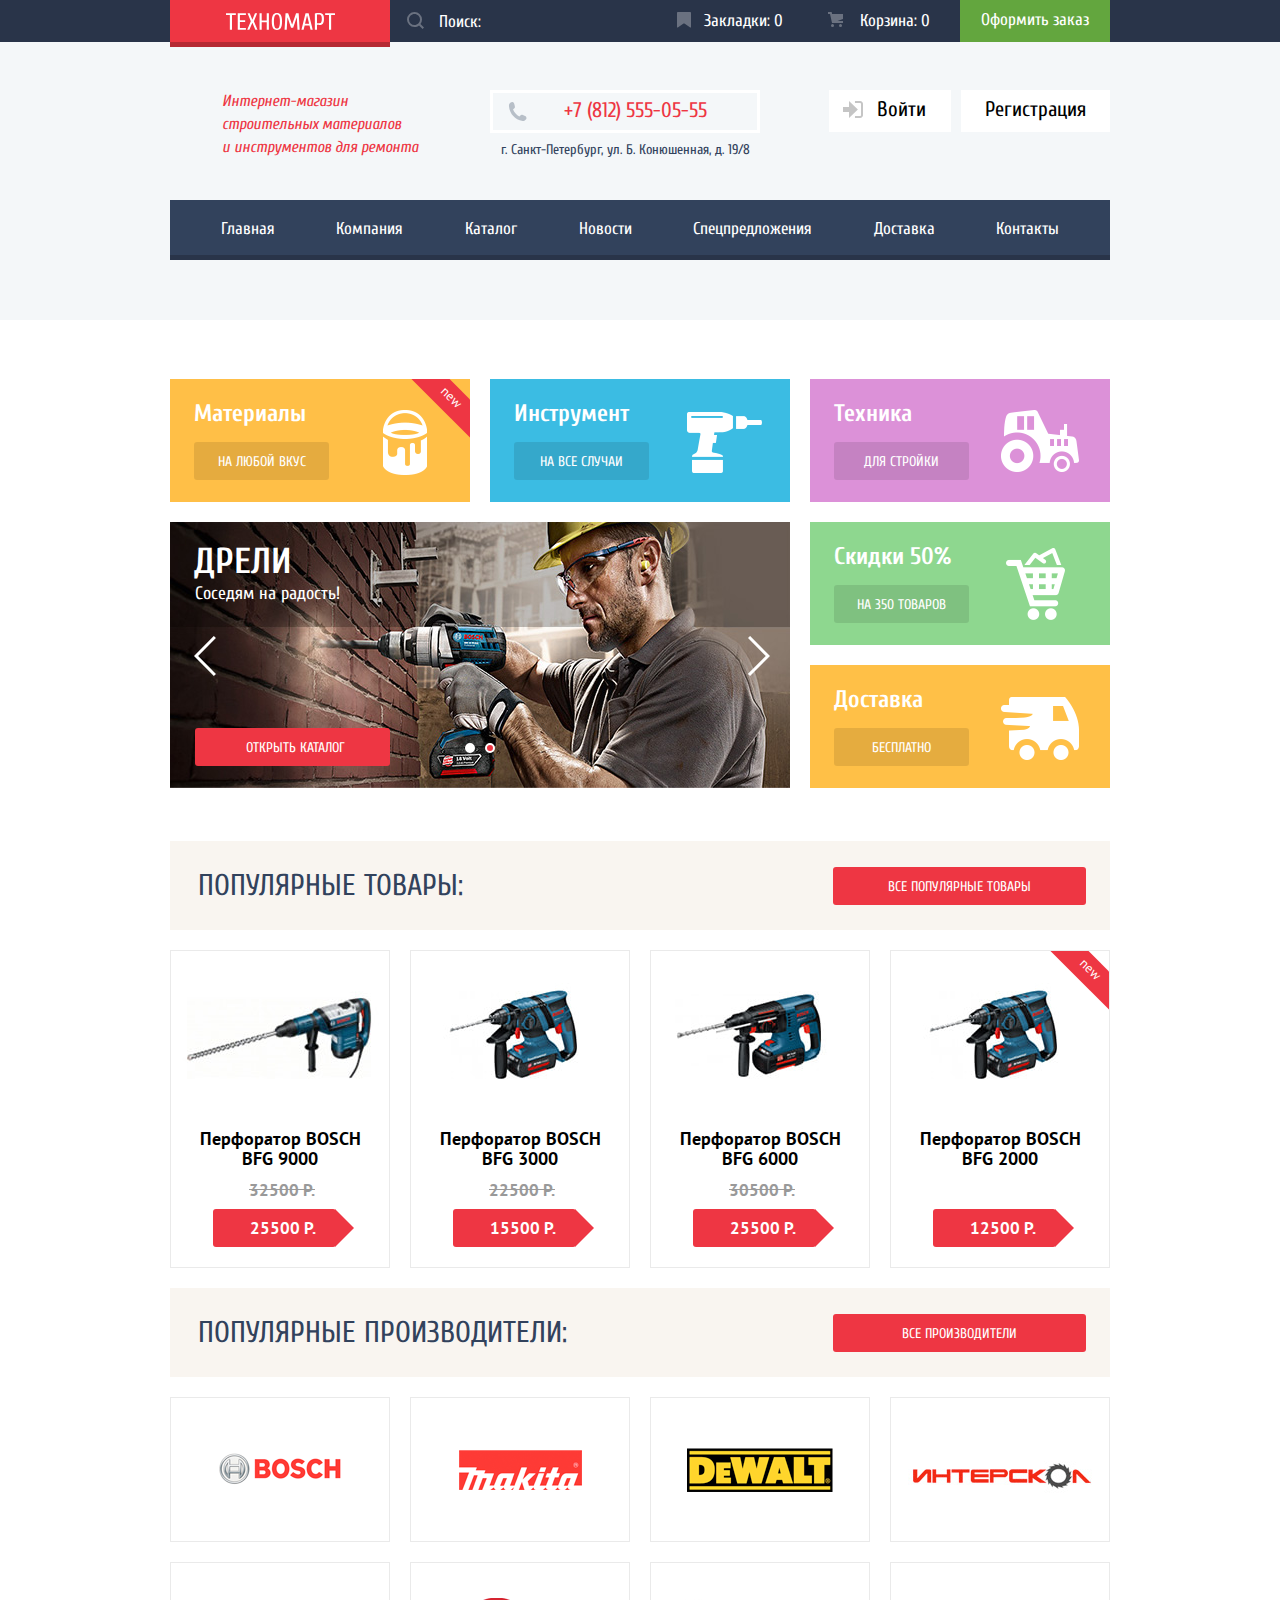
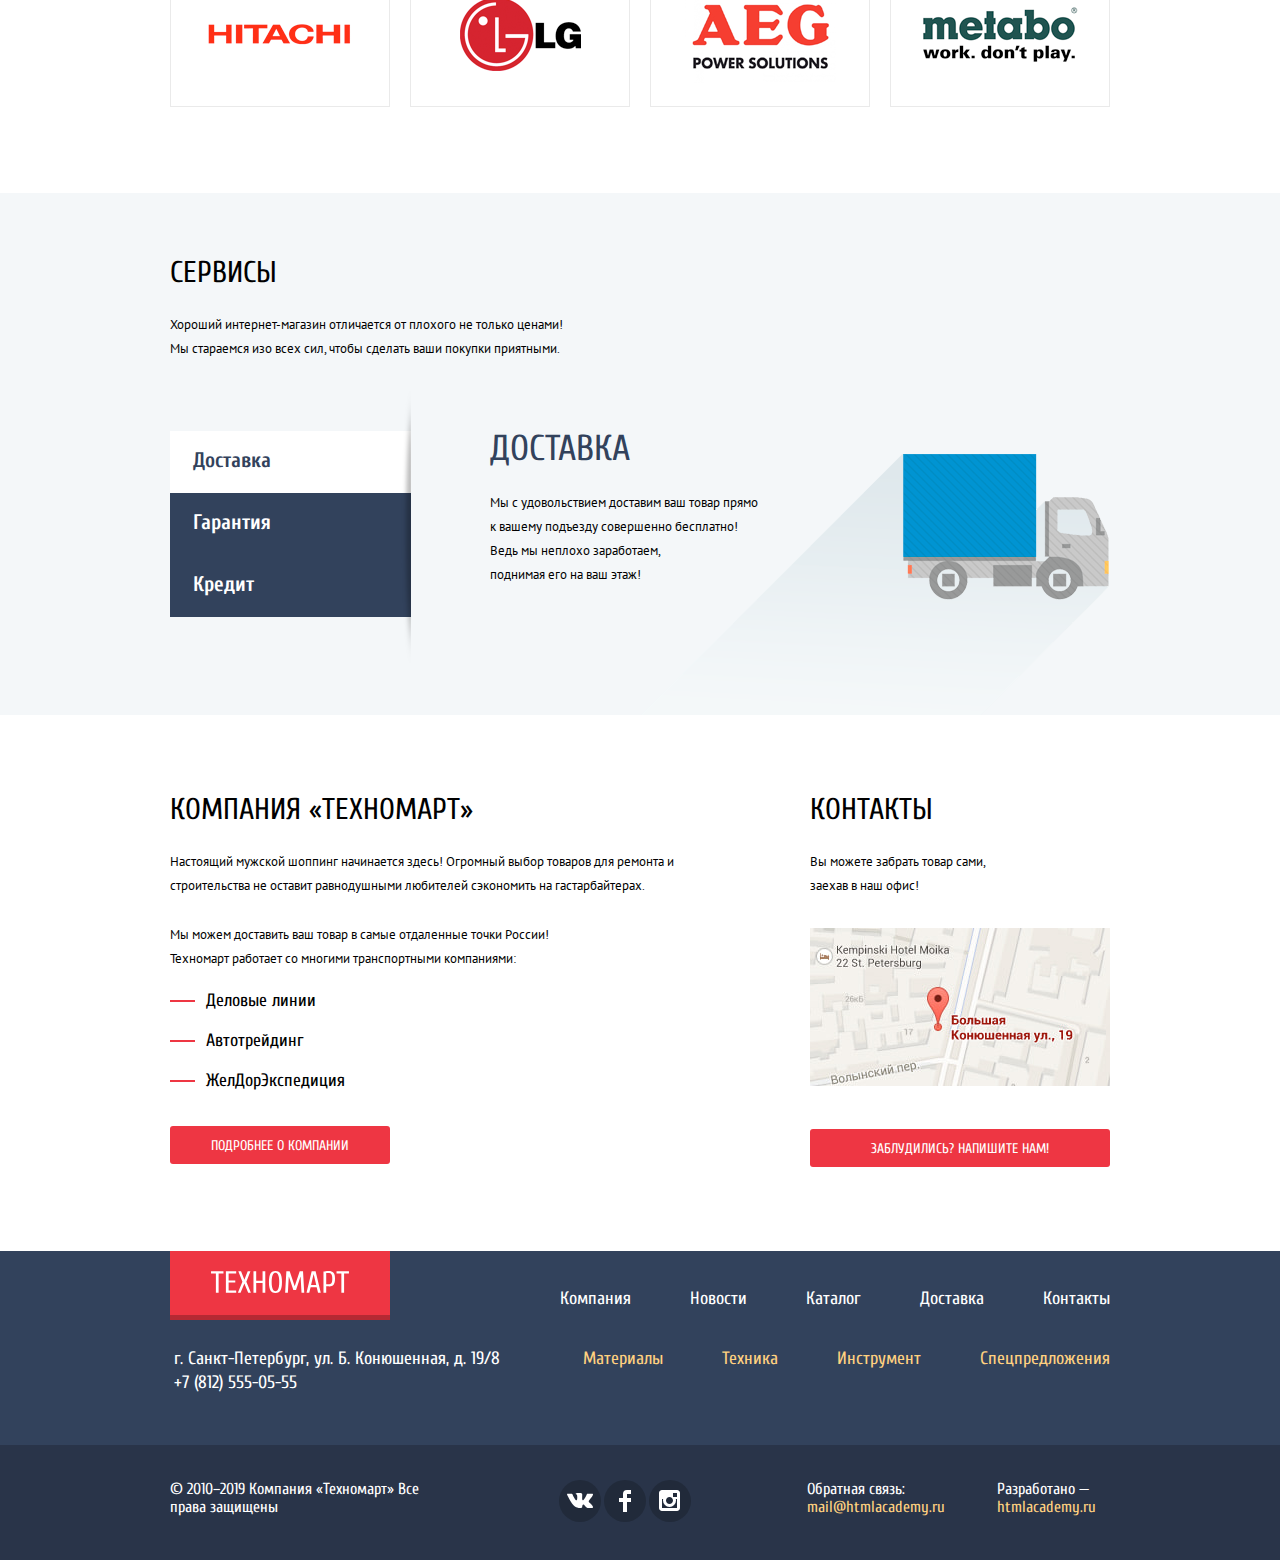
==== commit 19663077: "Личный проект: завершаем вёрстку" ====
--- a/index.html
+++ b/index.html
@@ -29,7 +29,7 @@
     </div>
     <div class="header-bottom">
       <div class="container">
-        <p class="shop-info">Интернет-магазин строительных материалов и инструментов для ремонта</p>
+        <p class="shop-info">Интернет-магазин строительных материалов и&nbsp;инструментов для ремонта</p>
         <div class="header-contacts">
           <a class="header-tel" href="tel:+78125550555" aria-label="Позвоните нам">+7 (812) 555-05-55</a>
           <p class="header-address">г. Санкт-Петербург, ул. Б. Конюшенная, д. 19/8</p>
@@ -300,11 +300,11 @@
     <h2 class="visually-hidden">Форма обратной связи</h2>
     <form action="https://echo.htmlacademy.ru" method="post">
       <div class="feedback-top modal-wrapper">
-        <div class="feedback-name">
+        <div class="feedback-top-block">
           <label for="name">Ваше имя:</label>
           <input type="text" id="name" name="name" placeholder="Имя Фамилия">
         </div>
-        <div class="feedback-mail">
+        <div class="feedback-top-block">
           <label for="mail">Ваш e-mail:</label>
           <input type="email" id="mail" name="mail" placeholder="email@example.com">
         </div>
--- a/css/style.css
+++ b/css/style.css
@@ -38,9 +38,6 @@
   width: 960px;
   padding: 0 10px;
   margin: 0 auto;
-}
-.modal {
-  display: none;
 }
 .button {
   text-transform: uppercase;
@@ -58,17 +55,16 @@
 .new-flag {
   position: absolute;
   z-index: 20;
-  top: 0;
-  right: -33px;
-  width: 120px;
+  top: 6px;
+  right: -30px;
+  width: 100px;
   padding-bottom: 3px;
-  padding-left: 18px;
   transform: rotate(45deg);
   text-align: center;
   text-transform: lowercase;
   color: #ffffff;
   background-color: #ee3643;
-  overflow: hidden;
+  cursor: default;
 }
 
 /* ЗАГОЛОВКИ */
@@ -95,11 +91,9 @@
   color: #000000;
 }
 .filter-title {
-  padding-top: 11px;
-  padding-bottom: 10px;
-  padding-left: 19px;
-  margin-top: 0;
-  margin-bottom: 0;
+  padding: 9px 10px 10px 19px;
+  margin-top: 0;
+  margin-bottom: 12px;
   font-size: 13px;
   font-weight: 400;
   line-height: 18px;
@@ -204,7 +198,7 @@
   width: 150px;
   padding-top: 9px;
   padding-right: 8px;
-  padding-bottom: 10px;
+  padding-bottom: 9px;
 }
 .shop-menu-link:hover {
   background-color: #212a3a;
@@ -222,7 +216,7 @@
 .bookmark-link::before {
   content: "";
   position: absolute;
-  top: 11px;
+  top: 12px;
   left: 17px;
   width: 14px;
   height: 16px;
@@ -234,7 +228,7 @@
 .cart-link::before {
   content: "";
   position: absolute;
-  top: 11px;
+  top: 12px;
   left: 18px;
   width: 15px;
   height: 15px;
@@ -252,7 +246,7 @@
   opacity: 0.5;
 }
 .shop-menu .button-checkout {
-  padding: 8px 21px 11px;
+  padding: 8px 21px 10px;
   text-align: center;
   text-transform: none;
   background-color: #63a63e;
@@ -267,20 +261,22 @@
 .added {
   background-color: #ee3643;
 }
-
+.added:hover {
+  background-color: #ee3643;
+}
 .header-bottom {
-  padding-top: 47px;
+  padding-top: 48px;
   padding-bottom: 38px;
 }
 .header-bottom .container {
   display: flex;
-  justify-content: flex-end;
+
 }
 .shop-info {
   width: 197px;
   padding: 0;
   margin: 0;
-  margin-right: 70px;
+  margin-right: 71px;
   margin-left: 52px;
 
   font-size: 16px;
@@ -413,6 +409,7 @@
   fill: #c5c5c5;
 }
 .profile-menu {
+  position: relative;
   display: flex;
   flex-wrap: wrap;
   width: inherit;
@@ -438,6 +435,15 @@
   color: #32425c;
   opacity: 0.3;
 }
+.profile-menu li:not(:last-child)::after {
+  content: "";
+  position: absolute;
+  top: 12px;
+  width: 4px;
+  height: 5px;
+  border-radius: 50%;
+  background-color: #32425c;
+}
 /* ГЛАВНАЯ НАВИГАЦИЯ */
 
 .main-nav {
@@ -547,6 +553,7 @@
 
 .filter fieldset {
   padding: 0;
+  padding-bottom: 24px;
   margin: 0;
   border: none;
   border-bottom: 1px solid #eaeaea;
@@ -557,16 +564,12 @@
   margin-bottom: 0;
 }
 .filter legend {
-  padding-top: 25px;
-  margin-bottom: 12px;
+  margin-bottom: 13px;
   font-size: 17px;
   font-weight: 700;
   line-height: 30px;
   text-transform: uppercase;
 }
-.filter legend:first-of-type {
-  padding-top: 11px;
-}
 .filter ul {
   list-style: none;
 }
@@ -575,24 +578,20 @@
   line-height: 20px;
   text-transform: uppercase;
 }
-.filter li:disabled {
-  opacity: 0.4;
-}
 .form-button {
   line-height: 18px;
   text-transform: uppercase;
-
   background-color: #ffffff;
 }
 .filter .filter-price {
-  padding-bottom: 25px;
+  margin-bottom: 17px;
 }
 .range-controls {
   position: relative;
   height: 80px;
-  padding: 0 30px;
-  padding-top: 38px;
-  margin-bottom: 8px;
+  padding: 39px 20px;
+  margin-bottom: 9px;
+  border-radius: 4px;
 }
 .scale {
   height: 2px;
@@ -630,10 +629,9 @@
 }
 .price-controls input[type="text"] {
   width: 95px;
-  padding: 0;
-  padding-top: 11px;
-  padding-bottom: 11px;
+  padding: 11px;
   border: none;
+  border-radius: 4px;
   text-align: center;
   font-family: inherit;
 }
@@ -643,11 +641,14 @@
   background-color: #f9f5f0;
 }
 .filter .brand-filter {
-  margin-top: 5px;
+  margin-bottom: 11px;
 }
 .filter-options {
   margin-bottom: 16px;
 }
+.filter-options:last-child {
+  margin-bottom: 0;
+}
 .filter-label {
   position: relative;
   padding-left: 35px;
@@ -655,7 +656,7 @@
 }
 .filter-checkbox {
   position: absolute;
-  top: 0;
+  top: -2px;
   left: 0;
   width: 27px;
   height: 23px;
@@ -671,13 +672,20 @@
 input:hover:checked + .filter-checkbox {
   background-image: url("../img/checkbox-on-hover.svg");
 }
+input:disabled + .filter-checkbox {
+  background-image: url("../img/checkbox-off-hover.svg");
+  opacity: 0.3;
+}
+input:checked:disabled + .filter-checkbox {
+  background-image: url("../img/checkbox-on-hover.svg");
+}
 .filter .power-filter {
-  margin-top: 8px;
-  margin-bottom: 59px;
+  border-bottom: none;
+  margin-bottom: 53px;
 }
 .filter-radio {
   position: absolute;
-  top: 0;
+  top: -2px;
   left: 0;
   width: 25px;
   height: 25px;
@@ -691,6 +699,13 @@
   background-image: url("../img/radio-off-hover.svg");
 }
 input:hover:checked + .filter-radio {
+  background-image: url("../img/radio-on-hover.svg");
+}
+input:disabled + .filter-radio {
+  background-image: url("../img/radio-off-hover.svg");
+  opacity: 0.3;
+}
+input:checked:disabled + .filter-radio {
   background-image: url("../img/radio-on-hover.svg");
 }
 .form-button {
@@ -729,7 +744,7 @@
   overflow: hidden;
   width: 300px;
   min-height: 123px;
-  padding: 20px 22px 22px 22px;
+  padding: 20px 22px 22px 24px;
   margin-bottom: 20px;
   margin-right: 20px;
 }
@@ -755,31 +770,31 @@
   background-color: #ffbf47;
   background-image: url("../img/promo-materials.png");
   background-repeat: no-repeat;
-  background-position: 213px 31px;
+  background-position: top 31px right 43px;
 }
 .promo-tool {
   background-color: #3bbce3;
   background-image: url("../img/promo-instruments.png");
   background-repeat: no-repeat;
-  background-position: 197px 33px;
+  background-position: top 33px right 28px;
 }
 .promo-tech {
   background-color: #dc91d8;
   background-image: url("../img/promo-tech.png");
   background-repeat: no-repeat;
-  background-position: 191px 32px;
+  background-position: top 31px right 31px;
 }
 .promo-sale {
   background-color: #8ed78f;
   background-image: url("../img/promo-discount.png");
   background-repeat: no-repeat;
-  background-position: 196px 26px;
+  background-position: top 26px right 45px;
 }
 .promo-delivery {
   background-color: #ffc047;
   background-image: url("../img/promo-delivery.png");
   background-repeat: no-repeat;
-  background-position: 191px 32px;
+  background-position: top 32px right 31px;
 }
 .button-promo {
   display: block;
@@ -894,18 +909,15 @@
   left: 25px;
   bottom: 22px;
   width: 195px;
-  padding-left: 4px;
+  padding-left: 15px;
   text-align: center;
 }
 /* СОРТИРОВКА */
 
 .sorting-block {
   display: flex;
-  padding-top: 7px;
-  padding-right: 7px;
-  padding-bottom: 6px;
-  padding-left: 18px;
-  margin-bottom: 22px;
+  padding: 7px 7px 6px 19px;
+  margin-bottom: 21px;
   background-color: #f7f3ec;
 }
 .sorting-block span {
@@ -916,6 +928,7 @@
   padding: 0;
   margin-top: 0;
   margin-bottom: 0;
+
 }
 .sorting-block span,
 .sorting-block a {
@@ -927,7 +940,7 @@
 }
 .sorting-list li {
   margin-right: 33px;
-  margin-left: 33px;
+  margin-left: 36px;
 }
 .sorting-list a {
   color: rgba(0, 0, 0, 0.18);
@@ -1050,7 +1063,7 @@
 .item-sale {
   position: relative;
   width: 123px;
-  padding: 10px 15px;
+  padding: 10px 8px 10px 25px;
   margin-top: 10px;
   margin-left: 42px;
   border-radius: 3px;
@@ -1403,11 +1416,8 @@
   margin-right: 0;
 }
 .pagination a {
-  padding-top: 10px;
-  padding-right: 15px;
-  padding-bottom: 10px;
-  padding-left: 15px;
-  border-radius: 3px;
+  padding: 8px 14px 11px 15px;
+  border-radius: 4px;
   line-height: 18px;
   text-transform: uppercase;
 
@@ -1415,8 +1425,8 @@
   border: solid 1px #e5e5e5;
 }
 .pagination .next-page {
-  padding-left: 28px;
-  padding-right: 28px;
+  padding-left: 31px;
+  padding-right: 31px;
 }
 .pagination a:hover {
   border: 1px solid #bdc6ca;
@@ -1435,7 +1445,7 @@
 /* О ПЕРФОРАТОРАХ */
 
 .about-drill-section {
-  padding-top: 67px;
+  padding-top: 65px;
   padding-bottom: 68px;
   background-color: #f4f7f9;
 }
@@ -1446,7 +1456,7 @@
   margin-bottom: 0;
 }
 .about-drill-section p {
-  padding-top: 24px;
+  padding-top: 27px;
 }
 
 /* О КОМПАНИИ */
@@ -1602,14 +1612,23 @@
   color: #ee3643;
 }
 .modal {
+  display: none;
+  position: fixed;
+  left: 50%;
+  transform: translateX(-50%);
+  background-color: #ffffff;
   box-shadow: 0px 20px 40px 0 rgba(0, 0, 0, 0.75);
   font-family: "Cuprum", Arial, sans-serif;
 }
+.modal-show {
+  display: block;
+}
 
 /* ДОБАВЛЕНИЕ В КОРЗИНУ */
 
 .cart-add {
-  position: relative;
+  z-index: 20;
+  top: 412px;
   width: 620px;
   height: 282px;
   border-top: 7px solid #ee3643;
@@ -1649,6 +1668,9 @@
   border: none;
   color: #000000;
   background-color: #ffffff;
+}
+.cart-bottom button:hover { /* состояние не описано в стайлгайде */
+  color: #ffffff;
 }
 .cart-bottom .button-details {
   width: 220px;
@@ -1666,9 +1688,12 @@
 }
 
 .map-big-modal {
-  position: relative;
+  z-index: 20;
+  position: fixed;
+  bottom: 355px;
   width: 940px;
   height: 446px;
+  box-shadow: 0px 0px 14.72px 1.28px rgba(47, 42, 43, 0.5);
 }
 
 .modal-wrapper {
@@ -1676,7 +1701,9 @@
   margin-left: 80px;
 }
 .feedback-modal {
-  position: relative;
+  z-index: 30;
+  position: fixed;
+  bottom: 200px;
   width: 620px;
   height: 430px;
   border-top: #ee3643 solid 7px;
@@ -1686,13 +1713,16 @@
   justify-content: space-between;
   padding-top: 48px;
 }
+.feedback-top-block {
+  width: 220px;
+}
 .feedback-modal label {
   font-size: 18px;
   line-height: 18px;
 }
 .feedback-modal input {
   width: 220px;
-  height: 38px;
+  min-height: 38px;
   padding-left: 18px;
   margin-top: 10px;
   border: 2px solid #dee3e4;
@@ -1711,8 +1741,7 @@
 }
 .feedback-text textarea {
   height: 114px;
-  padding-top: 9px;
-  padding-left: 16px;
+  padding: 9px 16px;
   margin-top: 10px;
   border: 2px solid #dee3e4;
   border-radius: 3px;
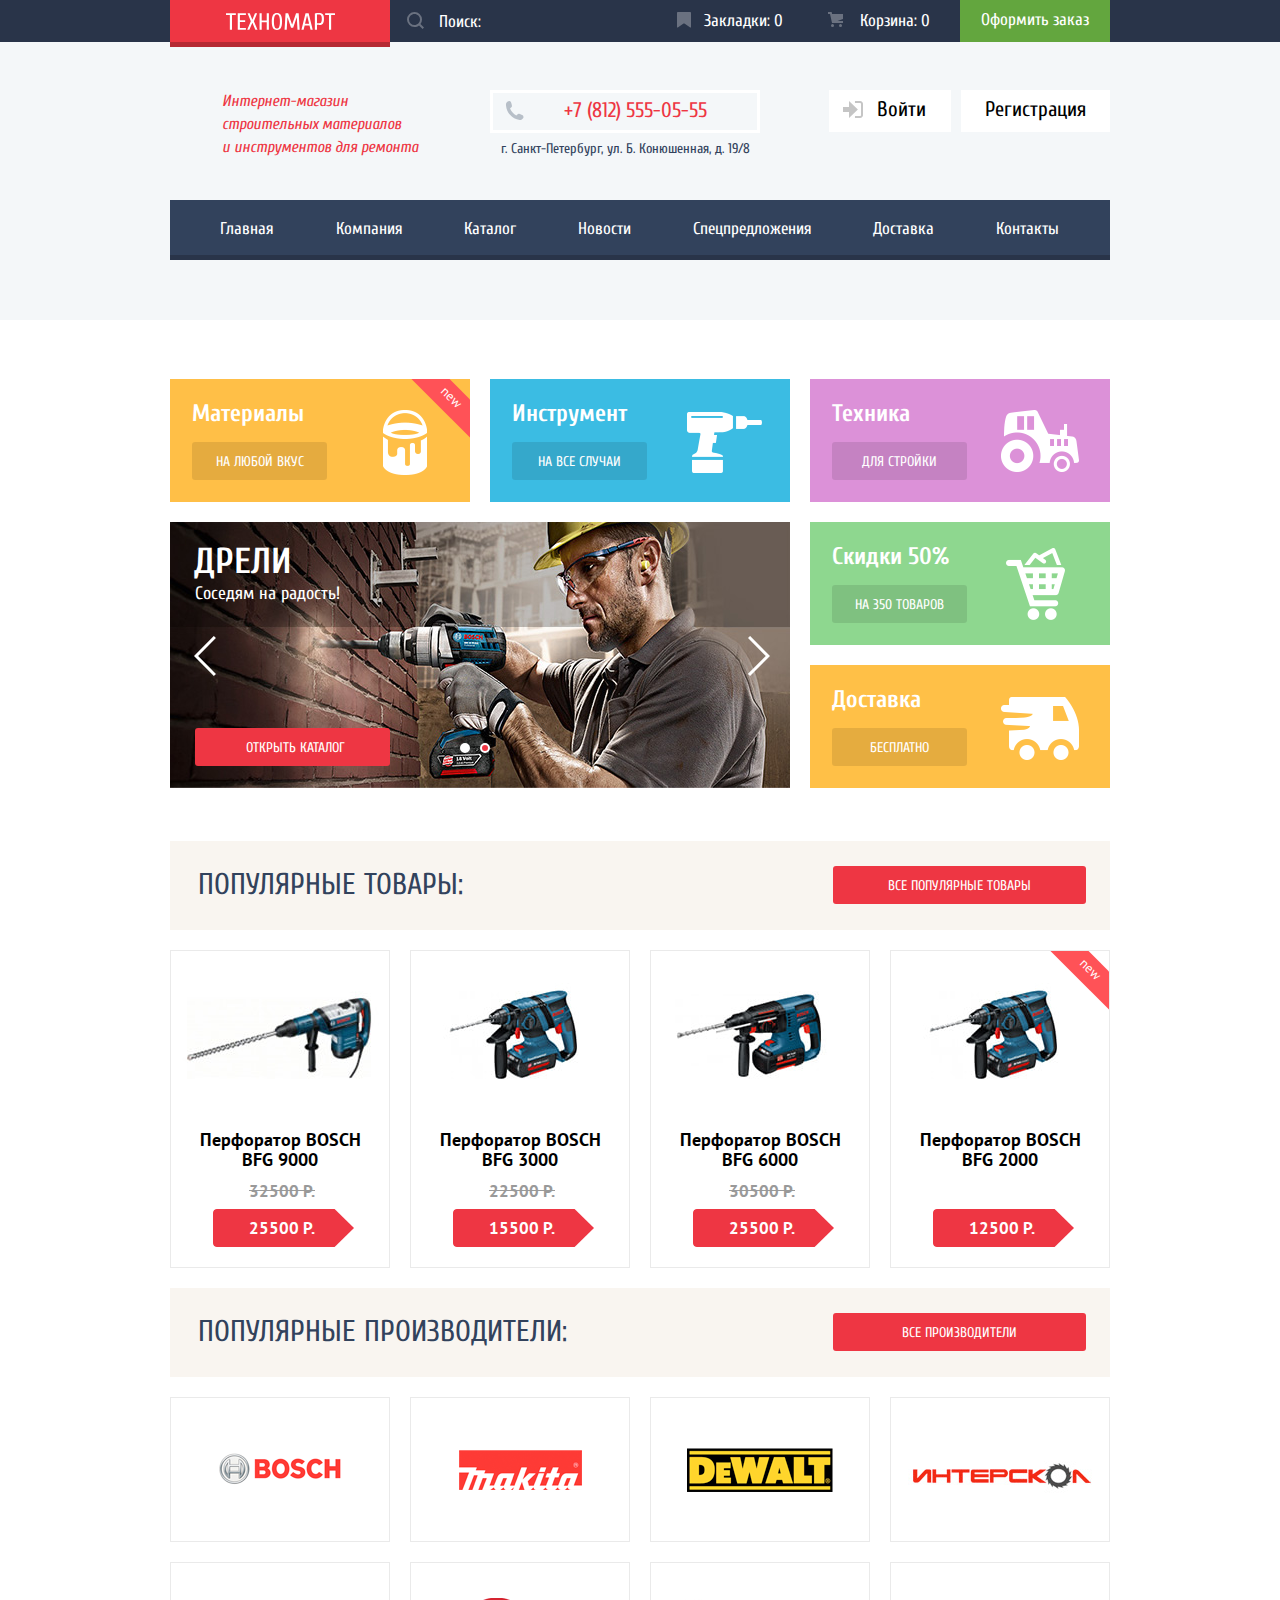
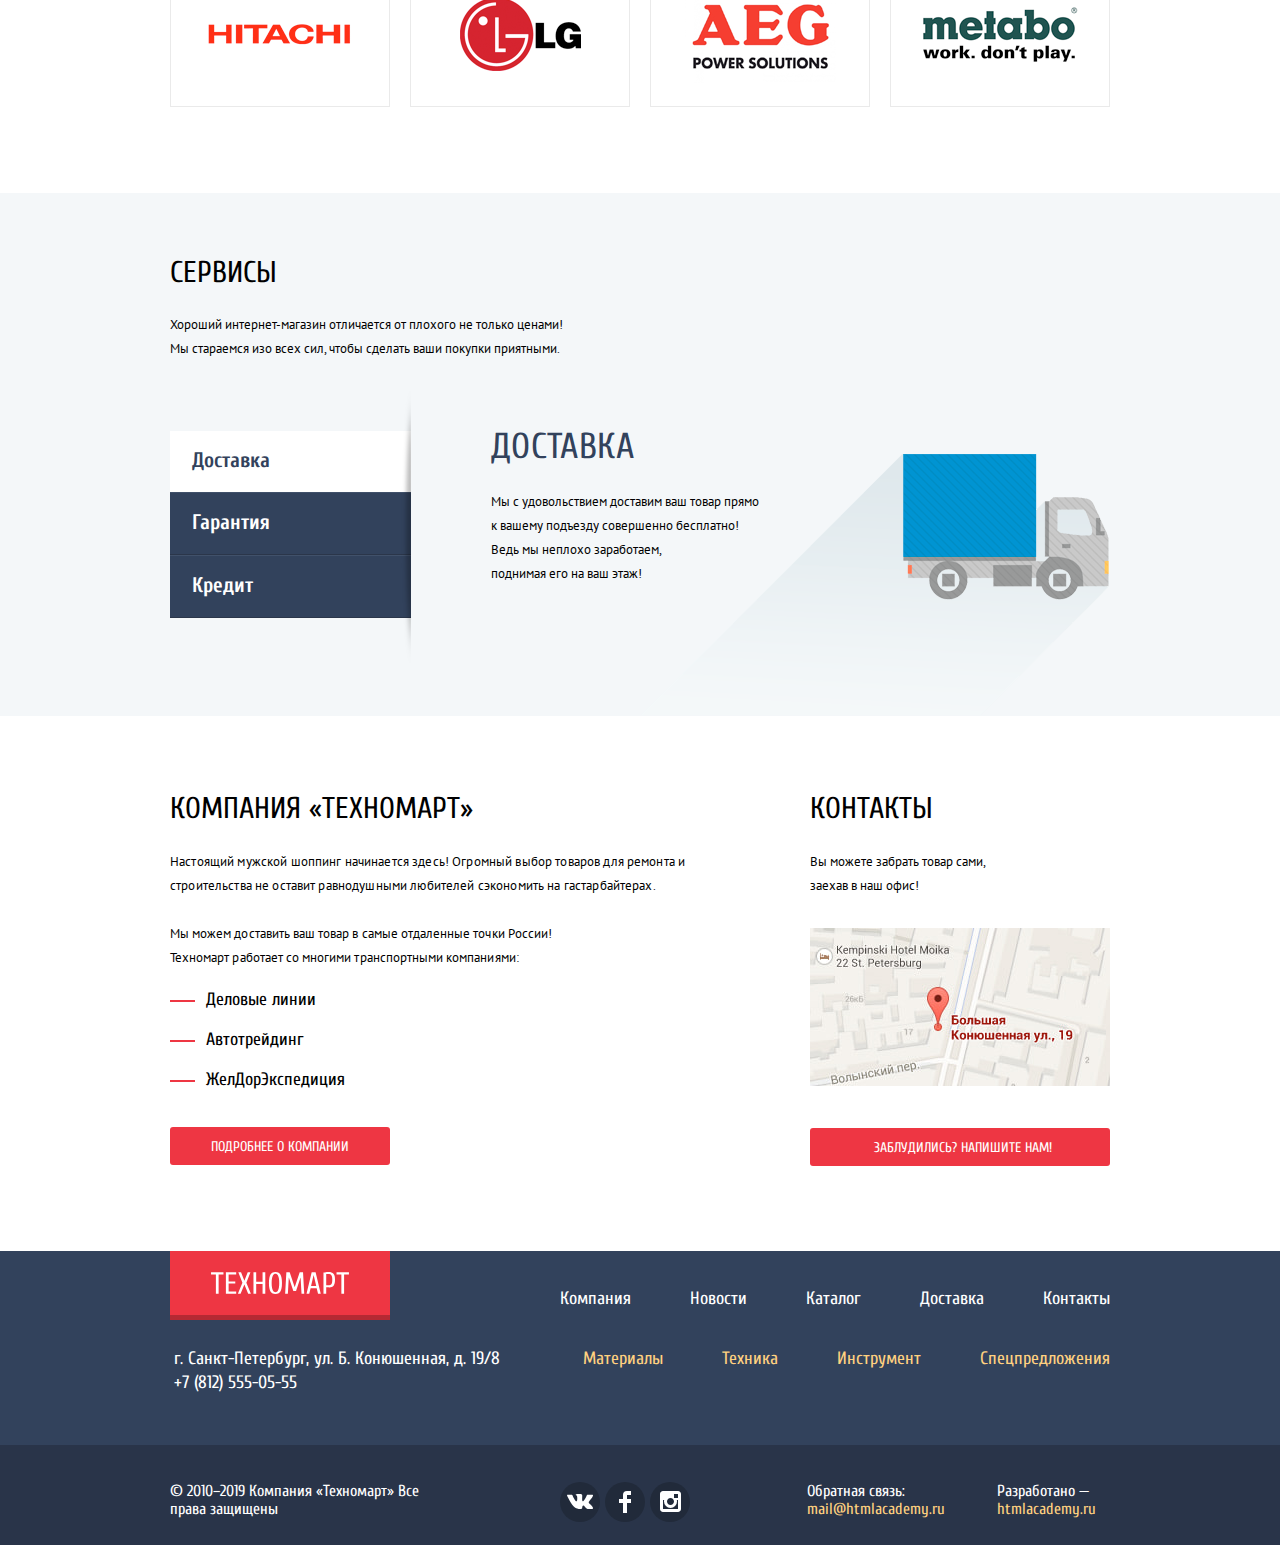
==== commit 44bded72: "+ попапы + анимация их появления" ====
--- a/index.html
+++ b/index.html
@@ -1,5 +1,6 @@
 <!DOCTYPE html>
 <html lang="ru">
+
 <head>
   <meta charset="utf-8">
   <title>HTML Academy: Техномарт</title>
@@ -7,16 +8,20 @@
   <link href="css/normalize.css" rel="stylesheet">
   <link href="css/style.css" rel="stylesheet">
 </head>
+
 <body>
   <header class="main-header">
     <div class="header-top">
       <div class="container">
-        <a class="site-logo" href="#"><img src="img/logo.svg" alt="Логотип компании Техномарт" width="109" height="19"></a>
+        <a class="site-logo"><img src="img/logo.svg" alt="Логотип компании Техномарт" width="109" height="19"></a>
         <form class="header-search" action="https://echo.htmlacademy.ru" method="post">
           <input type="search" id="search" name="search" placeholder="Поиск:">
           <label class="header-search-label" for="search">
             <span class="visually-hidden">Поиск</span>
-            <svg xmlns="http://www.w3.org/2000/svg" width="17" height="17" viewBox="0 0 17 17"><path fill="#ffffff" d="M17 15.586l-3.542-3.542A7.465 7.465 0 0 0 15 7.5 7.5 7.5 0 1 0 7.5 15c1.71 0 3.282-.579 4.544-1.542L15.586 17 17 15.586zM2 7.5C2 4.467 4.467 2 7.5 2 10.532 2 13 4.467 13 7.5c0 3.032-2.468 5.5-5.5 5.5A5.506 5.506 0 0 1 2 7.5z"/></svg>
+            <svg xmlns="http://www.w3.org/2000/svg" width="17" height="17" viewBox="0 0 17 17">
+              <path fill="#ffffff"
+                d="M17 15.586l-3.542-3.542A7.465 7.465 0 0 0 15 7.5 7.5 7.5 0 1 0 7.5 15c1.71 0 3.282-.579 4.544-1.542L15.586 17 17 15.586zM2 7.5C2 4.467 4.467 2 7.5 2 10.532 2 13 4.467 13 7.5c0 3.032-2.468 5.5-5.5 5.5A5.506 5.506 0 0 1 2 7.5z" />
+              </svg>
           </label>
           <button class="visually-hidden" type="submit"><span>Искать</span></button>
         </form>
@@ -36,7 +41,9 @@
         </div>
         <div class="user-menu">
           <a class="button-profile button-login" href="#">
-            <svg xmlns="http://www.w3.org/2000/svg" width="20" height="17" viewBox="0 0 20 17"><path fill="#c5c5c5" d="M14.875 8.5L6 0v6H0v5h6v6z"/><path fill="#c5c5c5" d="M16.986 15.01h-5.027V17h5.027c2.178 0 3.004-1.81 3.029-3.026V3.028C19.99 1.811 19.164 0 16.986 0h-5.027v1.99h5.027c.839 0 .992.681 1.01 1.057v10.904c-.017.376-.171 1.059-1.01 1.059z"/></svg>
+            <svg xmlns="http://www.w3.org/2000/svg" width="20" height="17" viewBox="0 0 20 17">
+              <path fill="#c5c5c5" d="M14.875 8.5L6 0v6H0v5h6v6z" />
+              <path fill="#c5c5c5" d="M16.986 15.01h-5.027V17h5.027c2.178 0 3.004-1.81 3.029-3.026V3.028C19.99 1.811 19.164 0 16.986 0h-5.027v1.99h5.027c.839 0 .992.681 1.01 1.057v10.904c-.017.376-.171 1.059-1.01 1.059z" /></svg>
             Войти</a>
           <a class="button-profile button-registration" href="#">Регистрация</a>
         </div>
@@ -45,7 +52,7 @@
     <nav class="site-nav">
       <div class="container">
         <ul class="main-nav">
-          <li><a href="#">Главная</a></li>
+          <li><a>Главная</a></li>
           <li><a href="#">Компания</a></li>
           <li><a href="catalog.html">Каталог</a></li>
           <li><a href="#">Новости</a></li>
@@ -168,16 +175,16 @@
           <h2 class="title">Популярные производители:</h2>
           <a class="button button-details" href="#">Все производители</a>
         </div>
-          <ul class="brand-list">
-            <li><a class="brand-link" href="#"><img src="img/brand-bosch.png" alt="Bosch" width="126" height="37"></a></li>
-            <li><a class="brand-link" href="#"><img src="img/brand-makita.png" alt="Makita" width="123" height="40"></a></li>
-            <li><a class="brand-link" href="#"><img src="img/brand-dewalt.png" alt="DeWALT" width="146" height="44"></a></li>
-            <li><a class="brand-link" href="#"><img src="img/brand-interskol.png" alt="Интерскол" width="200" height="88"></a></li>
-            <li><a class="brand-link" href="#"><img src="img/brand-hitachi.png" alt="Hitachi" width="169" height="31"></a></li>
-            <li><a class="brand-link" href="#"><img src="img/brand-lg.png" alt="LG" width="121" height="73"></a></li>
-            <li><a class="brand-link" href="#"><img src="img/brand-aeg.png" alt="AEG" width="151" height="96"></a></li>
-            <li><a class="brand-link" href="#"><img src="img/brand-metabo.png" alt="Metabo" width="204" height="69"></a></li>
-          </ul>
+        <ul class="brand-list">
+          <li><a class="brand-link" href="#"><img src="img/brand-bosch.png" alt="Bosch" width="126" height="37"></a></li>
+          <li><a class="brand-link" href="#"><img src="img/brand-makita.png" alt="Makita" width="123" height="40"></a></li>
+          <li><a class="brand-link" href="#"><img src="img/brand-dewalt.png" alt="DeWALT" width="146" height="44"></a></li>
+          <li><a class="brand-link" href="#"><img src="img/brand-interskol.png" alt="Интерскол" width="200" height="88"></a></li>
+          <li><a class="brand-link" href="#"><img src="img/brand-hitachi.png" alt="Hitachi" width="169" height="31"></a></li>
+          <li><a class="brand-link" href="#"><img src="img/brand-lg.png" alt="LG" width="121" height="73"></a></li>
+          <li><a class="brand-link" href="#"><img src="img/brand-aeg.png" alt="AEG" width="151" height="96"></a></li>
+          <li><a class="brand-link" href="#"><img src="img/brand-metabo.png" alt="Metabo" width="204" height="69"></a></li>
+        </ul>
       </div>
     </section>
     <!-- С Е Р В И С Ы -->
@@ -215,8 +222,8 @@
               Кредитные консультанты придут вам на помощь.</p>
             <a class="button button-details" href="#">Отправить заявку</a>
           </div>
-                </div>
-        </div>
+        </div>
+      </div>
     </section>
     <!-- О  К О М П А Н И И -->
     <div class="company-block container">
@@ -242,7 +249,7 @@
         <h2 class="title sub-title">Контакты</h2>
         <p>Вы можете забрать товар сами, заехав в наш офис!</p>
         <a class="contacts-map" href="#"><img src="img/map.jpg" alt="г. Санкт-Петербург, ул. Б. Конюшенная, д. 19/8" width="300" height="158"></a>
-        <a class="button button-details" href="#">Заблудились? Напишите нам!</a>
+        <a class="button button-details feedback-button" href="#">Заблудились? Напишите нам!</a>
       </section>
     </div>
   </main>
@@ -250,7 +257,7 @@
     <div class="footer-top">
       <div class="container">
         <div class="footer-top-left">
-          <a class="site-logo footer-logo" href="#"><img src="img/logo.svg" alt="Логотип компании Техномарт" width="138" height="23"></a>
+          <a class="site-logo footer-logo"><img src="img/logo.svg" alt="Логотип компании Техномарт" width="138" height="23"></a>
           <p class="footer-address">
             г. Санкт-Петербург, ул. Б. Конюшенная, д. 19/8
           </p>
@@ -258,9 +265,9 @@
         </div>
         <div class="footer-top-right">
           <ul class="footer-nav">
-            <li><a href="#">Компания</a></li>
+            <li><a>Компания</a></li>
             <li><a href="#">Новости</a></li>
-            <li><a href="#">Каталог</a></li>
+            <li><a href="catalog.html">Каталог</a></li>
             <li><a href="#">Доставка</a></li>
             <li><a href="#">Контакты</a></li>
           </ul>
@@ -296,6 +303,15 @@
     </div>
   </footer>
 
+  <section class="modal cart-add">
+    <h2 class="cart-add-header">Товар добавлен в корзину!</h2>
+    <div class="cart-bottom">
+      <a class="button button-details" href="#">Оформить заказ</a>
+      <button class="button button-details button-continue" type="button">Продолжить покупки</button>
+    </div>
+    <button class="modal-close" type="button"><span class="visually-hidden">Закрыть окно</span></button>
+  </section>
+
   <section class="modal feedback-modal">
     <h2 class="visually-hidden">Форма обратной связи</h2>
     <form action="https://echo.htmlacademy.ru" method="post">
@@ -322,9 +338,15 @@
 
   <section class="modal map-big-modal">
     <h2 class="visually-hidden">Карта проезда</h2>
-    <img src="img/map-popup.jpg" alt="г. Санкт-Петербург, ул. Б. Конюшенная, д. 19/8" width="940" height="446">
+    <iframe src="https://www.google.com/maps/embed?pb=!1m18!1m12!1m3!1d1998.6037872533252!2d30.320858716405265!3d59.938716481876185!2m3!1f0!2f0!3f0!3m2!1i1024!2i768!4f13.1!3m3!1m2!1s0x4696310fca145cc1%3A0x42b32648d8238007!2z0JHQvtC70YzRiNCw0Y8g0JrQvtC90Y7RiNC10L3QvdCw0Y8g0YPQuy4sIDE5LzgsINCh0LDQvdC60YIt0J_QtdGC0LXRgNCx0YPRgNCzLCAxOTExODY!5e0!3m2!1sru!2sru!4v1583055905917!5m2!1sru!2sru" width="940" height="466" frameborder="0" style="border:0;" allowfullscreen=""></iframe>
+    <p>
+      <img src="img/map-popup.jpg" alt="г. Санкт-Петербург, ул. Б. Конюшенная, д. 19/8" width="940" height="446">
+    </p>
     <button class="modal-close" type="button"><span class="visually-hidden">Закрыть окно</span></button>
   </section>
+
+  <script src="js/script.js"></script>
+
 </body>
 
 </html>
--- a/css/style.css
+++ b/css/style.css
@@ -1,29 +1,36 @@
+
+
 html {
   box-sizing: border-box;
 }
-*, *::before, *::after {
+
+*,
+*::before,
+*::after {
   box-sizing: inherit;
 }
+
 body {
+  min-width: 960px;
   padding: 0;
   margin: 0;
-
   font-family: "PT Sans", Arial, sans-serif;
   font-size: 13px;
   font-weight: 400;
   line-height: 24px;
-
   color: #000000;
-
   background-color: #ffffff;
 }
+
 a {
   text-decoration: none;
 }
+
 img {
   max-width: 100%;
   height: auto;
 }
+
 .visually-hidden {
   position: absolute;
   width: 1px;
@@ -34,14 +41,17 @@
   border: 0;
   clip: rect(0 0 0 0);
 }
+
 .container {
   width: 960px;
   padding: 0 10px;
   margin: 0 auto;
 }
+
 .button {
   text-transform: uppercase;
 }
+
 .button-details {
   padding: 11px 10px 9px;
   border-radius: 3px;
@@ -49,9 +59,9 @@
   font-size: 14px;
   line-height: 18px;
   text-align: center;
-
   color: #ffffff;
 }
+
 .new-flag {
   position: absolute;
   z-index: 20;
@@ -63,13 +73,15 @@
   text-align: center;
   text-transform: lowercase;
   color: #ffffff;
-  background-color: #ee3643;
+  background-color: #ff5257;
   cursor: default;
 }
 
+
 /* ЗАГОЛОВКИ */
 
-.catalog-title, .title {
+.catalog-title,
+.title {
   margin-top: 0;
   margin-bottom: 0;
   font-family: "Cuprum", Arial, sans-serif;
@@ -77,19 +89,19 @@
   font-weight: 400;
   line-height: 30px;
   text-transform: uppercase;
-
   color: #32425c;
 }
+
 .catalog-title {
-  padding-left: 28px;
-  padding-top: 29px;
-  padding-bottom: 30px;
+  padding: 29px 28px 30px;
   margin-bottom: 21px;
   background-color: #f2f6f8;
 }
+
 .sub-title {
   color: #000000;
 }
+
 .filter-title {
   padding: 9px 10px 10px 19px;
   margin-top: 0;
@@ -98,18 +110,18 @@
   font-weight: 400;
   line-height: 18px;
   text-transform: uppercase;
-
   background-color: #f7f3ec;
 }
+
 
 /* ШАПКА */
 
 .main-header {
   padding-bottom: 60px;
   font-family: "Cuprum", Arial, sans-serif;
-
   background-color: #f4f7f9;
 }
+
 .catalog-header {
   margin-bottom: 0;
 }
@@ -120,7 +132,6 @@
 
 .header-top {
   font-size: 17px;
-
   background-color: #293449;
 }
 
@@ -128,6 +139,7 @@
 .site-nav a {
   color: #ffffff;
 }
+
 .site-logo {
   width: 220px;
   padding: 13px 20px 11px;
@@ -135,84 +147,116 @@
   text-align: center;
   line-height: 0;
 }
-.site-logo, /* Логотип и красные "кнопки" */
+
+.site-logo,
+
+/* Логотип и красные "кнопки" */
+
 .button-details {
   background-color: #ee3643;
 }
+
 .site-logo:hover,
 .button-details:hover {
   background-color: #ca2c37;
 }
+
 .site-logo:active,
 .button-details:active {
   background-color: #ba2732;
 }
+
 .header-search {
   position: relative;
 }
+
 .header-search input {
   width: 270px;
   padding: 12px 15px 10px 49px;
   border: none;
   background-color: #293449;
 }
+
 .header-search input::placeholder {
   color: #ffffff;
   opacity: 1;
 }
+
+.header-search :-ms-input-placeholder {
+  color: #ffffff;
+  opacity: 1;
+}
+
+.header-search :hover:-ms-input-placeholder {
+  color: #ffffff;
+  opacity: 1;
+}
+
 .header-search input:hover {
   color: #000000;
   background-color: #212a3a;
 }
+
 .header-search input:focus {
   background-color: #ffffff;
 }
+
 .header-search-label {
   position: absolute;
   left: 17px;
   top: 12px;
 }
+
 .header-search-label svg {
   width: 17px;
   height: 17px;
 }
-input + .header-search-label {
+
+input+.header-search-label {
   opacity: 0.3;
 }
-input:hover + .header-search-label {
+
+input:hover+.header-search-label {
   opacity: 1;
 }
-input:focus + .header-search-label {
+
+input:focus+.header-search-label {
   opacity: 1;
 }
-input:focus + .header-search-label path {
+
+input:focus+.header-search-label path {
   fill: #ee3643;
 }
+
 .shop-menu {
   display: flex;
   align-items: center;
 }
+
 .shop-menu-link {
   position: relative;
   display: block;
   width: 150px;
-  padding-top: 9px;
-  padding-right: 8px;
-  padding-bottom: 9px;
-}
+  padding: 9px 8px;
+}
+
 .shop-menu-link:hover {
   background-color: #212a3a;
 }
+
 .shop-menu-link:active {
   color: rgba(255, 255, 255, 0.6);
   background-color: #161d29;
 }
+
 .bookmark-link {
   padding-left: 44px;
 }
+
 .cart-link {
   padding-left: 50px;
 }
+
 .bookmark-link::before {
   content: "";
   position: absolute;
@@ -225,6 +269,7 @@
   background-position: 0 0;
   opacity: 0.3;
 }
+
 .cart-link::before {
   content: "";
   position: absolute;
@@ -237,82 +282,92 @@
   background-position: 0 0;
   opacity: 0.3;
 }
+
 .bookmark-link:hover::before,
 .cart-link:hover::before {
   opacity: 1;
 }
+
 .bookmark-link:active::before,
 .cart-link:active::before {
   opacity: 0.5;
 }
+
 .shop-menu .button-checkout {
   padding: 8px 21px 10px;
   text-align: center;
   text-transform: none;
   background-color: #63a63e;
 }
+
 .shop-menu .button-checkout:hover {
   background-color: #5fbb2d;
 }
+
 .shop-menu .button-checkout:active {
   color: rgba(255, 255, 255, 0.5);
   background-color: #518534;
 }
+
 .added {
   background-color: #ee3643;
 }
+
 .added:hover {
   background-color: #ee3643;
 }
+
 .header-bottom {
   padding-top: 48px;
-  padding-bottom: 38px;
-}
+  padding-bottom: 39px;
+}
+
 .header-bottom .container {
   display: flex;
-
-}
+}
+
 .shop-info {
   width: 197px;
   padding: 0;
   margin: 0;
   margin-right: 71px;
   margin-left: 52px;
-
   font-size: 16px;
   font-weight: 400;
   font-style: italic;
   line-height: 23px;
-
   color: #ee3643;
 }
+
 .header-contacts {
   width: 270px;
 }
+
 .header-tel {
   position: relative;
   display: block;
   padding: 7px 7px 9px 71px;
   border: 3px solid #ffffff;
-
   font-size: 21px;
   line-height: 21px;
   color: #ee3643;
 }
+
 .header-tel::before {
   content: "";
   position: absolute;
-  top: 9px;
-  left: 15px;
+  top: 8px;
+  left: 12px;
   width: 19px;
   height: 19px;
   background-image: url("../img/icon-phone.svg");
   background-repeat: no-repeat;
   background-position: 0 0;
 }
+
 .header-address {
   padding: 0;
-  padding-top: 5px;
+  padding-top: 4px;
   margin-top: 0;
   margin-bottom: 0;
   font-size: 14px;
@@ -320,6 +375,7 @@
   text-align: center;
   color: #32425c;
 }
+
 .user-menu {
   position: relative;
   display: flex;
@@ -329,13 +385,12 @@
   width: 300px;
   margin-left: auto;
 }
+
 .button-login {
   position: relative;
-  padding-top: 9px;
-  padding-right: 25px;
-  padding-bottom: 12px;
-  padding-left: 48px;
-}
+  padding: 9px 25px 12px 48px;
+}
+
 .button-login svg {
   position: absolute;
   top: 11px;
@@ -343,9 +398,11 @@
   width: 20px;
   height: 17px;
 }
+
 .button-login:hover path {
   fill: #32425c;
 }
+
 .menu-exit {
   position: absolute;
   top: 11px;
@@ -353,61 +410,71 @@
   width: 21px;
   height: 17px;
 }
+
 .menu-exit:hover path {
   fill: #32425c;
 }
+
 .menu-exit:active path {
   fill: #c5c5c5;
 }
+
 .button-registration {
-  padding-top: 9px;
-  padding-right: 24px;
-  padding-bottom: 12px;
-  padding-left: 24px;
+  padding: 9px 24px 12px;
   margin-left: 10px;
 }
+
 .user-menu,
 .main-nav {
   list-style: none;
 }
+
 .button-profile {
   display: block;
   font-size: 21px;
   line-height: 21px;
   text-transform: none;
-
   color: #000000;
   background-color: #ffffff;
 }
+
 .button-profile:hover {
   color: #ee3643;
 }
+
 .button-profile:active {
   color: rgba(0, 0, 0, 0.3);
 }
+
 .profile-login {
   position: relative;
   display: block;
   padding: 10px 67px 13px 47px;
 }
+
 .profile-login:hover {
   color: #000000;
 }
+
 .profile-login:active {
   color: rgba(0, 0, 0, 0.3);
 }
+
 .profile-login svg {
   position: absolute;
   left: 14px;
   width: 18px;
   height: 20px;
 }
+
 .profile-login:hover path {
   fill: #32425c;
 }
+
 .profile-login:active path {
   fill: #c5c5c5;
 }
+
 .profile-menu {
   position: relative;
   display: flex;
@@ -419,31 +486,37 @@
   margin-bottom: 0;
   list-style: none;
 }
+
 .link-profile {
   margin-right: 17px;
   margin-left: 18px;
   font-size: 16px;
   line-height: 18px;
   text-decoration: underline;
-
   color: #32425c;
 }
+
 .link-profile:hover {
   color: #ee3643;
 }
+
 .link-profile:active {
   color: #32425c;
   opacity: 0.3;
 }
+
 .profile-menu li:not(:last-child)::after {
   content: "";
   position: absolute;
   top: 12px;
+  left: 108px;
   width: 4px;
   height: 5px;
   border-radius: 50%;
   background-color: #32425c;
 }
+
+
 /* ГЛАВНАЯ НАВИГАЦИЯ */
 
 .main-nav {
@@ -453,31 +526,33 @@
   margin-top: 0;
   margin-bottom: 0;
   border-bottom: 5px solid #293449;
-
   font-size: 17px;
-
   background-color: #32425c;
 }
+
 .main-nav li {
   flex-grow: 1;
   text-align: center;
 }
+
 .main-nav li:first-of-type {
   padding-left: 20px;
 }
+
 .main-nav li:last-of-type {
   padding-right: 20px;
 }
+
 .main-nav a {
   display: block;
-  padding: 15px;
-  padding-top: 20px;
-  padding-bottom: 18px;
+  padding: 20px 15px 18px 14px;
   line-height: 17px;
 }
+
 .main-nav a:hover {
   background-color: #293449;
 }
+
 .main-nav a:active {
   color: rgba(255, 255, 255, 0.5);
   background-color: #1d2739;
@@ -489,25 +564,26 @@
 
 .breadcrumbs {
   display: flex;
-  padding-top: 20px;
-  padding-bottom: 20px;
-  padding-left: 0;
+  padding: 20px 0;
   margin-top: 0;
   margin-bottom: 0;
   line-height: 18px;
   text-transform: uppercase;
   list-style: none;
 }
+
 .breadcrumbs li:not(:last-child) {
   position: relative;
   padding-right: 40px;
 }
+
 .home-link {
   position: relative;
   display: block;
   width: 15px;
   height: 18px;
 }
+
 .home-link::before {
   content: "";
   position: absolute;
@@ -517,6 +593,7 @@
   height: 12px;
   background-image: url("../img/icon-home.svg");
 }
+
 .breadcrumbs li:not(:last-child)::after {
   content: "";
   position: absolute;
@@ -526,15 +603,19 @@
   height: 12px;
   background-image: url("../img/icon-right-small.svg");
 }
+
 .breadcrumbs li:first-child::after {
   right: 18px;
 }
+
 .breadcrumbs a {
   color: #000000;
 }
+
 .breadcrumbs a:hover {
   opacity: 0.3;
 }
+
 .breadcrumbs li:last-child {
   pointer-events: none;
   cursor: default;
@@ -544,10 +625,11 @@
   display: flex;
   justify-content: space-between;
   align-items: center;
-  padding: 26px 24px 25px 28px;
+  padding: 25px 24px 26px 28px;
   margin-bottom: 20px;
   background-color: #f9f5f0;
 }
+
 
 /* ФИЛЬТР */
 
@@ -558,11 +640,13 @@
   border: none;
   border-bottom: 1px solid #eaeaea;
 }
+
 .filter ul {
   padding: 0;
   margin-top: 0;
   margin-bottom: 0;
 }
+
 .filter legend {
   margin-bottom: 13px;
   font-size: 17px;
@@ -570,22 +654,27 @@
   line-height: 30px;
   text-transform: uppercase;
 }
+
 .filter ul {
   list-style: none;
 }
+
 .filter label {
   font-size: 15px;
   line-height: 20px;
   text-transform: uppercase;
 }
+
 .form-button {
   line-height: 18px;
   text-transform: uppercase;
   background-color: #ffffff;
 }
+
 .filter .filter-price {
   margin-bottom: 17px;
 }
+
 .range-controls {
   position: relative;
   height: 80px;
@@ -593,15 +682,18 @@
   margin-bottom: 9px;
   border-radius: 4px;
 }
+
 .scale {
   height: 2px;
   background-color: #d7dcde;
 }
+
 .bar {
   width: 85%;
   height: 2px;
   background-color: #00ca74;
 }
+
 .toggle {
   position: absolute;
   box-sizing: content-box;
@@ -611,49 +703,58 @@
   border: 8px solid #ffffff;
   border-radius: 50%;
   background-color: #ababab;
-
   cursor: pointer;
 }
+
 .min-toggle {
   top: 29px;
   left: 20px;
 }
+
 .max-toggle {
   top: 29px;
   right: 40px;
 }
+
 .price-controls {
   display: flex;
   justify-content: space-between;
   align-items: center;
 }
+
 .price-controls input[type="text"] {
   width: 95px;
-  padding: 11px;
+  padding: 9px 10px 10px 14px;
   border: none;
   border-radius: 4px;
   text-align: center;
   font-family: inherit;
-}
+  font-size: 17px;
+}
+
 .range-controls,
-.price-controls input[type="text"]
- {
+.price-controls input[type="text"] {
   background-color: #f9f5f0;
 }
+
 .filter .brand-filter {
   margin-bottom: 11px;
 }
+
 .filter-options {
   margin-bottom: 16px;
 }
+
 .filter-options:last-child {
   margin-bottom: 0;
 }
+
 .filter-label {
   position: relative;
   padding-left: 35px;
   cursor: pointer;
 }
+
 .filter-checkbox {
   position: absolute;
   top: -2px;
@@ -663,26 +764,33 @@
   background-image: url("../img/checkbox-off.svg");
   background-repeat: no-repeat;
 }
-input:checked + .filter-checkbox {
+
+input:checked+.filter-checkbox {
   background-image: url("../img/checkbox-on.svg");
 }
-input:hover + .filter-checkbox {
+
+input:hover+.filter-checkbox {
   background-image: url("../img/checkbox-off-hover.svg");
 }
-input:hover:checked + .filter-checkbox {
+
+input:hover:checked+.filter-checkbox {
   background-image: url("../img/checkbox-on-hover.svg");
 }
-input:disabled + .filter-checkbox {
+
+input:disabled+.filter-checkbox {
   background-image: url("../img/checkbox-off-hover.svg");
   opacity: 0.3;
 }
-input:checked:disabled + .filter-checkbox {
+
+input:checked:disabled+.filter-checkbox {
   background-image: url("../img/checkbox-on-hover.svg");
 }
+
 .filter .power-filter {
   border-bottom: none;
   margin-bottom: 53px;
 }
+
 .filter-radio {
   position: absolute;
   top: -2px;
@@ -692,22 +800,28 @@
   background-image: url("../img/radio-off.svg");
   background-repeat: no-repeat;
 }
+
 input:checked + .filter-radio {
   background-image: url("../img/radio-on.svg");
 }
+
 input:hover + .filter-radio {
   background-image: url("../img/radio-off-hover.svg");
 }
+
 input:hover:checked + .filter-radio {
   background-image: url("../img/radio-on-hover.svg");
 }
+
 input:disabled + .filter-radio {
   background-image: url("../img/radio-off-hover.svg");
   opacity: 0.3;
 }
+
 input:checked:disabled + .filter-radio {
   background-image: url("../img/radio-on-hover.svg");
 }
+
 .form-button {
   width: 140px;
   padding-top: 10px;
@@ -717,26 +831,27 @@
   cursor: pointer;
 }
 
+
 /* ПРОМО БЛОКИ */
 
 .promo-section {
-  padding-bottom: 53px;
-}
+  padding-bottom: 33px;
+}
+
 .promo-section .container {
   display: flex;
-  align-items: flex-start;
-}
+}
+
 .left-column-promo {
   display: flex;
   flex-wrap: wrap;
-  width: 620px;
-  margin-right: 20px;
-}
+  width: 640px;
+}
+
 .right-column-promo {
-  display: flex;
-  flex-direction: column;
   width: 300px;
 }
+
 .promo-block {
   position: relative;
   display: flex;
@@ -744,58 +859,51 @@
   overflow: hidden;
   width: 300px;
   min-height: 123px;
-  padding: 20px 22px 22px 24px;
-  margin-bottom: 20px;
-  margin-right: 20px;
-}
-.left-column-promo :nth-of-type(2n+2) {
-  margin-right: 0;
-}
-.right-column-promo :last-of-type {
-  margin-bottom: 0;
+  padding: 20px 22px 22px 22px;
+  margin: 0 20px 20px 0;
+  background-repeat: no-repeat;
 }
 .promo-block h3 {
   max-width: 180px;
   padding: 0;
   margin: 0 0 13px;
-
   font-family: "Cuprum", Arial, sans-serif;
   font-size: 24px;
   font-weight: 700;
   line-height: 30px;
-
   color: #ffffff;
 }
+
 .promo-materials {
   background-color: #ffbf47;
   background-image: url("../img/promo-materials.png");
-  background-repeat: no-repeat;
   background-position: top 31px right 43px;
 }
+
 .promo-tool {
   background-color: #3bbce3;
   background-image: url("../img/promo-instruments.png");
-  background-repeat: no-repeat;
   background-position: top 33px right 28px;
 }
+
 .promo-tech {
   background-color: #dc91d8;
   background-image: url("../img/promo-tech.png");
-  background-repeat: no-repeat;
   background-position: top 31px right 31px;
 }
+
 .promo-sale {
   background-color: #8ed78f;
   background-image: url("../img/promo-discount.png");
-  background-repeat: no-repeat;
   background-position: top 26px right 45px;
 }
+
 .promo-delivery {
   background-color: #ffc047;
   background-image: url("../img/promo-delivery.png");
-  background-repeat: no-repeat;
   background-position: top 32px right 31px;
 }
+
 .button-promo {
   display: block;
   width: 135px;
@@ -803,29 +911,33 @@
   padding-bottom: 9px;
   margin-top: auto;
   border-radius: 3px;
-
   font-family: "Cuprum", Arial, sans-serif;
   font-size: 14px;
   line-height: 18px;
   text-align: center;
-
   color: #ffffff;
   background-color: rgba(0, 0, 0, 0.1);
 }
+
 .button-promo:hover {
   background-color: rgba(0, 0, 0, 0.2);
 }
+
 .button-promo:active {
   background-color: rgba(0, 0, 0, 0.3);
 }
 
+
 /* СЛАЙДЕР */
+
 .slider {
   position: relative;
   width: 620px;
   height: 266px;
+  margin: 0 20px 20px 0;
   background-color: #604f48;
 }
+
 .slider h3 {
   padding: 0;
   margin: 0;
@@ -836,9 +948,9 @@
   font-weight: 700;
   line-height: 36px;
   text-transform: uppercase;
-
   color: #ffffff;
 }
+
 .slider p {
   padding: 0;
   margin: 0;
@@ -846,53 +958,61 @@
   padding-left: 25px;
   font-family: "Cuprum", Arial, sans-serif;
   font-size: 18px;
-
   color: #ffffff;
 }
+
 .slide {
   display: none;
   height: 266px;
 }
+
 .slide-active {
   display: block;
 }
+
 .first-slide {
   background-image: url("../img/slide1.jpg");
   background-repeat: no-repeat;
   background-position: 0 0;
 }
+
 .second-slide {
   background-image: url("../img/slide2.jpg");
   background-repeat: no-repeat;
   background-position: 0 0;
 }
+
 .slider-arrows,
 .slider-pagination {
   position: absolute;
 }
+
 .slider-arrows {
   top: 114px;
   width: 22px;
   height: 40px;
   border: none;
   background-color: transparent;
-
   cursor: pointer;
 }
+
 .slider-arrows:first-of-type {
   right: 20px;
   background-image: url("../img/icon-right.svg");
 }
+
 .slider-arrows:last-of-type {
   left: 24px;
   background-image: url("../img/icon-left.svg");
 }
+
 .slider-pagination {
   display: flex;
   left: 50%;
   bottom: 35px;
   transform: translateX(-50%);
 }
+
 .slider-dots {
   width: 10px;
   height: 10px;
@@ -901,9 +1021,11 @@
   border: 2px solid #ffffff;
   background-color: #ee3643;
 }
+
 .active-dot {
   background-color: #ffffff;
 }
+
 .slide .button-details {
   position: absolute;
   left: 25px;
@@ -912,6 +1034,8 @@
   padding-left: 15px;
   text-align: center;
 }
+
+
 /* СОРТИРОВКА */
 
 .sorting-block {
@@ -920,85 +1044,101 @@
   margin-bottom: 21px;
   background-color: #f7f3ec;
 }
+
 .sorting-block span {
   margin-right: auto;
 }
+
 .sorting-block ul {
   display: flex;
   padding: 0;
   margin-top: 0;
   margin-bottom: 0;
-
-}
+}
+
 .sorting-block span,
 .sorting-block a {
   text-transform: uppercase;
 }
+
 .sorting-list,
 .sorting-buttons {
   list-style: none;
 }
+
 .sorting-list li {
   margin-right: 33px;
   margin-left: 36px;
 }
+
 .sorting-list a {
   color: rgba(0, 0, 0, 0.18);
   border-bottom: 1px dotted #ee3643;
 }
+
 .sorting-list a:hover {
   color: #000000;
   border-bottom: 1px solid #ee3643;
 }
+
 .sorting-list .sort-active {
   color: #ee3643;
   border: none;
-
   pointer-events: none;
 }
+
 .sorting-buttons li {
   width: 32px;
 }
+
 .sorting-buttons a {
   margin-right: 11px;
   margin-left: 11px;
 }
+
 .sorting-up {
-    display: inline-block;
-    width: 0;
-    height: 0;
-    border-style: solid;
-    border-width: 0 6px 10px 6px;
-    border-color: transparent transparent #000000 transparent;
-    opacity: 0.2;
-}
+  display: inline-block;
+  width: 0;
+  height: 0;
+  border-style: solid;
+  border-width: 0 6px 10px 6px;
+  border-color: transparent transparent #000000 transparent;
+  opacity: 0.2;
+}
+
 .sorting-down {
-    display: inline-block;
-    width: 0;
-    height: 0;
-    border-style: solid;
-    border-width: 10px 6px 0 6px;
-    border-color: #000000 transparent transparent transparent;
-    opacity: 0.3;
-}
+  display: inline-block;
+  width: 0;
+  height: 0;
+  border-style: solid;
+  border-width: 10px 6px 0 6px;
+  border-color: #000000 transparent transparent transparent;
+  opacity: 0.3;
+}
+
 .sorting-buttons a:hover {
   opacity: 1;
 }
+
 .active-button {
   opacity: 1;
   border-color: transparent transparent #ee3643 transparent;
   pointer-events: none;
 }
+
 .inner-wrapper {
   display: flex;
 }
+
 .sidebar {
   width: 220px;
   margin-right: 20px;
 }
+
 .main-section {
   width: 700px;
 }
+
 .catalog-wrapper {
   display: flex;
   flex-wrap: wrap;
@@ -1008,9 +1148,11 @@
   display: flex;
   flex-wrap: wrap;
 }
+
 .section-header .button-details {
   width: 253px;
 }
+
 
 /* КАРТОЧКА ТОВАРА */
 
@@ -1023,12 +1165,19 @@
   border: 1px solid #eaeaea;
   overflow: hidden;
 }
+
 .cat-item-main:nth-child(4n) {
   margin-right: 0;
 }
+
 .cat-item-inner:nth-child(3n) {
   margin-right: 0;
 }
+
+.cat-item img {
+  margin-bottom: 1px;
+}
+
 .cat-item h3 {
   padding-left: 20px;
   padding-right: 20px;
@@ -1039,9 +1188,11 @@
   line-height: 20px;
   text-align: center;
 }
+
 .item-title-uppercase {
   text-transform: uppercase;
 }
+
 .item-price,
 .item-sale {
   display: block;
@@ -1052,36 +1203,29 @@
   line-height: 18px;
   text-align: center;
 }
+
 .item-price {
   min-height: 30px;
   padding-left: 4px;
   padding-top: 12px;
   text-decoration: line-through;
-
   color: #999999;
 }
+
 .item-sale {
   position: relative;
-  width: 123px;
-  padding: 10px 8px 10px 25px;
-  margin-top: 10px;
+  width: 141px;
+  padding: 10px 9px 10px 6px;
+  margin-top: 9px;
   margin-left: 42px;
-  border-radius: 3px;
+  border-radius: 4px;
   text-align: center;
   color: #ffffff;
-  background-color: #ee3643;
-}
-.item-sale::after {
-  content: "";
-  position: absolute;
-  bottom: 0;
-  left: 122px;
-  width: 0;
-	height: 0;
-	border-top: 19px solid transparent;
-	border-left: 19px solid #ee3643;
-	border-bottom: 19px solid transparent;
-}
+  background-image: url("../img/red-button.svg");
+  background-position: 0 0;
+  background-repeat: no-repeat;
+}
+
 .buy-popup {
   display: none;
   position: absolute;
@@ -1093,9 +1237,15 @@
   background-color: #ffffff;
   z-index: 10;
 }
+
+.cat-item:hover {
+  box-shadow: 0px 10px 25px 0 rgba(41, 52, 73, 0.5);
+}
+
 .cat-item:hover .buy-popup {
   display: block;
 }
+
 .item-buy,
 .item-bookmark {
   display: block;
@@ -1108,6 +1258,7 @@
   line-height: 18px;
   text-align: center;
 }
+
 .item-buy {
   position: relative;
   margin-bottom: 8px;
@@ -1115,12 +1266,15 @@
   border-bottom: 3px solid #367315;
   background-color: #63a63e;
 }
+
 .item-buy:hover {
   background-color: #5fbb2d;
 }
+
 .item-buy:active {
   background-color: #518534;
 }
+
 .item-buy::before {
   content: "";
   position: absolute;
@@ -1132,29 +1286,36 @@
   background-repeat: no-repeat;
   opacity: 0.3;
 }
+
 .item-buy:hover::before {
   opacity: 1;
 }
+
 .item-buy:active::before {
   opacity: 1;
 }
+
 .item-bookmark {
   color: #32425c;
   border: 3px solid #63a63e;
 }
+
 .item-bookmark:hover {
   border: 3px solid #32425c;
 }
+
 .item-bookmark:active {
   border: 3px solid #32425c;
   opacity: 0.3;
 }
 
+
 /* ПРОИЗВОДИТЕЛИ */
 
 .brand-section {
   padding-bottom: 66px;
 }
+
 .brand-list {
   display: flex;
   flex-wrap: wrap;
@@ -1163,20 +1324,25 @@
   margin-bottom: 0;
   list-style: none;
 }
+
 .brand-list li {
   margin-right: 20px;
   margin-bottom: 20px;
 }
+
 .brand-list li:nth-of-type(4n) {
   margin-right: 0;
 }
+
 .brand-list li:hover {
   box-shadow: 0px 10px 25px 0 rgba(41, 52, 73, 0.5);
 }
+
 .brand-list li:active {
   box-shadow: 0px 10px 25px 0 rgba(41, 52, 73, 0.5);
   opacity: 0.3;
 }
+
 .brand-link {
   width: 220px;
   height: 145px;
@@ -1187,119 +1353,138 @@
   background-color: #ffffff;
 }
 
+
 /* СЕРВИСЫ */
 
 .service-section {
   padding-top: 65px;
   background-color: #f4f7f9;
 }
+
 .service-top .title {
   padding: 0;
   margin-top: 0;
   margin-bottom: 0;
   margin-bottom: 25px;
 }
+
 .service-top {
-  margin-bottom: 70px;
-}
+  margin-bottom: 68px;
+}
+
 .service-top p {
   width: 400px;
-
   margin-top: 0;
   margin-bottom: 0;
 }
+
 .service-bottom {
   display: flex;
   padding-bottom: 98px;
 }
+
 .service-list {
   position: relative;
-  width: 244px;
+  width: 243px;
   padding: 0;
-  margin-top: 0;
+  margin-top: 2px;
   margin-bottom: 0;
   margin-right: 75px;
   list-style: none;
 }
+
 .service-list::after {
   content: "";
   position: absolute;
+  top: -40px;
+  right: 0;
   width: 10px;
   height: 272px;
-  top: -40px;
-  right: 0;
   background-image: url("../img/shadow.png");
   background-repeat: no-repeat;
 }
+
 .service-item {
   display: block;
-  padding-top: 14px;
-  padding-bottom: 18px;
-  padding-left: 23px;
+  padding: 14px 22px 17px;
+  border-top: 1px solid #41516a;
+  border-bottom: 1px solid #2b364a;
   font-family: "Cuprum", Arial, sans-serif;
   font-size: 21px;
   font-weight: 700;
   line-height: 30px;
-
   color: #ffffff;
   background-color: #32425c;
 }
+
 .service-item:hover {
   background-color: #293449;
 }
+
 .item-checked {
   color: #32425c;
   background-color: #ffffff;
-
+  border: none;
   pointer-events: none;
 }
+
 .service-slide {
   display: none;
   width: 630px;
-  padding-left: 4px;
-}
+  padding-left: 5px;
+}
+
 .service-slide h3 {
   padding: 0;
   margin: 0;
-}
+  letter-spacing: 0.4px;
+}
+
 .service-slide p {
-  padding-top: 24px;
+  padding-top: 25px;
   margin: 0;
 }
+
 .service-slide-active {
   display: block;
 }
+
 .service-section h3 {
   font-family: "Cuprum", Arial, sans-serif;
   font-size: 36px;
   font-weight: 400;
   line-height: 36px;
   text-transform: uppercase;
-
   color: #32425c;
 }
+
 .service-delivery {
   position: relative;
 }
+
 .service-delivery p {
   width: 278px;
 }
+
 .service-delivery::after {
   content: "";
   position: absolute;
-  top: 23px;
+  top: 25px;
   right: 1px;
   width: 468px;
   height: 261px;
   background-image: url("../img/service-delivery.png");
   background-repeat: no-repeat;
 }
+
 .service-guarantee {
   position: relative;
 }
+
 .service-guarantee p {
   width: 380px;
 }
+
 .service-guarantee::after {
   content: "";
   position: absolute;
@@ -1310,9 +1495,11 @@
   background-image: url("../img/service-guarantee.png");
   background-repeat: no-repeat;
 }
+
 .service-credit {
   position: relative;
 }
+
 .service-credit::after {
   content: "";
   position: absolute;
@@ -1323,22 +1510,26 @@
   background-image: url("../img/service-credit.png");
   background-repeat: no-repeat;
 }
+
 .service-credit p {
   padding-bottom: 32px;
 }
+
 .service-credit .button-details {
   display: block;
   width: 195px;
 }
 
+
 /* О КОМПАНИИ */
 
 .company-block.container {
   display: flex;
   justify-content: space-between;
-  padding-top: 80px;
-  padding-bottom: 84px;
-}
+  padding-top: 78px;
+  padding-bottom: 85px;
+}
+
 .about-section .title,
 .contacts-section .title,
 .about-section p,
@@ -1348,55 +1539,71 @@
   margin-top: 0;
   margin-bottom: 0;
 }
+
 .about-section {
   width: 540px;
 }
+
 .about-section .title,
 .contacts-section .title {
-  margin-bottom: 25px;
-}
+  margin-bottom: 26px;
+}
+
 .about-section p {
-  margin-bottom: 25px;
-}
+  margin-bottom: 24px;
+  letter-spacing: 0.14px;
+}
+
 .about-section p:last-of-type {
   padding-right: 100px;
-  margin-bottom: 0;
-}
+  margin-bottom: 10px;
+  letter-spacing: 0.05px;
+}
+
 .delivery-companies {
-}
+  margin-bottom: 27px;
+}
+
 .delivery-companies li {
   position: relative;
-  padding-top: 20px;
-  padding-left: 36px;
-}
+  padding: 10px 20px 10px 36px;
+}
+
 .delivery-companies li::before {
   content: "";
   position: absolute;
   left: 0;
-  top: 29px;
+  top: 20px;
   width: 25px;
   height: 2px;
   background-color: #ee3643;
 }
+
 .about-section .button-details {
   display: block;
   width: 220px;
-  margin-top: 35px;
-}
+}
+
 .contacts-section {
   width: 300px;
 }
+
 .contacts-section p {
   padding-right: 100px;
 }
+
 .contacts-map {
   display: block;
   padding-top: 30px;
-}
+  margin-bottom: 34px;
+}
+
 .contacts-section .button-details {
   display: block;
-  margin-top: 35px;
-}
+  padding: 11px 5px 9px 11px;
+}
+
+
 /* ПАГИНАЦИЯ */
 
 .pagination {
@@ -1409,38 +1616,44 @@
   margin-bottom: 0;
   list-style: none;
 }
+
 .pagination li {
   margin-right: 10px;
 }
+
 .pagination li:last-child {
   margin-right: 0;
 }
+
 .pagination a {
   padding: 8px 14px 11px 15px;
   border-radius: 4px;
   line-height: 18px;
   text-transform: uppercase;
-
   color: #000000;
   border: solid 1px #e5e5e5;
 }
+
 .pagination .next-page {
   padding-left: 31px;
   padding-right: 31px;
 }
+
 .pagination a:hover {
   border: 1px solid #bdc6ca;
 }
+
 .pagination a:active {
   border: 1px solid #ee3643;
 }
+
 .pagination .active-page {
   color: #ffffff;
   background-color: #ee3643;
   border: 1px solid #ee3643;
-
   pointer-events: none;
 }
+
 
 /* О ПЕРФОРАТОРАХ */
 
@@ -1449,63 +1662,83 @@
   padding-bottom: 68px;
   background-color: #f4f7f9;
 }
+
 .about-drill-section .title,
 .about-drill-section p {
   padding: 0;
   margin-top: 0;
   margin-bottom: 0;
 }
-.about-drill-section p {
+
+.about-drill-section .title {
+  letter-spacing: 0.16px;
+}
+
+.about-drill-section p:first-of-type {
   padding-top: 27px;
-}
+  letter-spacing: 0.02px;
+}
+
+.about-drill-section p:nth-of-type(2) {
+  letter-spacing: 0.13px;
+}
+
 
 /* О КОМПАНИИ */
 
 .delivery-companies {
   list-style: none;
 }
+
 .delivery-companies li {
   font-family: "Cuprum", Arial, sans-serif;
   font-size: 18px;
   line-height: 20px;
 }
 
+
 /* ФУТЕР */
 
 .main-footer {
   font-family: "Cuprum", Arial, sans-serif;
 }
+
 .footer-top {
   padding-bottom: 50px;
-
   font-size: 18px;
   line-height: 24px;
-
   color: #ffffff;
   background-color: #32425c;
 }
+
 .footer-top .container {
   display: flex;
   justify-content: space-between;
 }
+
 .footer-top-left {
   display: flex;
   flex-direction: column;
 }
+
 .footer-logo {
-  padding: 20px 40px 22px;
-}
+  padding: 21px 40px;
+}
+
 .footer-logo img {
   max-width: inherit;
 }
+
 .footer-address {
   padding-left: 4px;
   padding-top: 32px;
   margin: 0;
 }
+
 .footer-tel {
   padding-left: 4px;
 }
+
 .footer-nav,
 .footer-promo {
   display: flex;
@@ -1514,54 +1747,64 @@
   padding-left: 0;
   margin-top: 36px;
 }
+
 .footer-nav li,
 .footer-promo li {
   margin-left: 59px;
 }
+
 .footer-nav,
 .footer-promo,
 .social-list {
   list-style: none;
 }
+
 .footer-tel,
 .footer-nav a,
 .footer-bottom a {
   color: #ffffff;
 }
+
 .footer-promo a,
 .footer-bottom .academy {
   color: #ffd180;
 }
+
 .footer-nav a:hover,
 .footer-promo a:hover,
 .academy:hover {
   text-decoration: underline;
 }
+
 .footer-nav a:active,
 .footer-promo a:active {
   text-decoration: none;
   opacity: 0.5;
 }
+
 .footer-bottom {
-  padding-top: 35px;
-  padding-bottom: 35px;
+  padding-top: 37px;
+  padding-bottom: 23px;
   font-size: 16px;
   line-height: 18px;
-
   color: #ffffff;
   background-color: #293449;
 }
+
 .footer-bottom .container {
   display: flex;
 }
+
 .footer-bottom p {
   margin-top: 0;
   margin-bottom: 0;
 }
+
 .copyright {
   width: 311px;
   padding-right: 60px;
 }
+
 .social-list {
   display: flex;
   justify-content: center;
@@ -1573,77 +1816,154 @@
   margin-right: auto;
   margin-left: auto;
 }
-.social-button {
-  margin: 0 2px 3px 1px;
-}
+
+.social-button:not(:last-child) {
+  margin-right: 5px;
+}
+
 .social-button a {
   display: block;
-  width: 42px;
-  height: 42px;
+  width: 40px;
+  height: 40px;
   border-radius: 50%;
   background-color: #212a3a;
 }
+
 .vk-button a {
   background-image: url("../img/icon-vk.svg");
   background-repeat: no-repeat;
   background-position: center;
 }
+
 .fb-button a {
   background-image: url("../img/icon-fb.svg");
   background-repeat: no-repeat;
   background-position: center;
 }
+
 .insta-button a {
   background-image: url("../img/icon-insta.svg");
   background-repeat: no-repeat;
   background-position: center;
 }
+
 .social-button a:hover {
   background-color: #ee3643;
 }
+
 .footer-bottom-contacts {
   display: flex;
   flex-direction: column;
   padding-right: 14px;
   margin-left: 38px;
 }
+
 .academy:active {
   text-decoration: none;
   color: #ee3643;
 }
+@keyframes feedback-show {
+  from {
+            transform: translate( -50%, 2000px);
+    -webkit-transform: translate( -50%, 2000px);
+
+  }
+  to {
+            transform: translate(-50%, 0px);
+    -webkit-transform: translate(-50%, 0px);
+
+   }
+}
+@keyframes bounce {
+  0% {
+          transform: translate(-50%, -2000px);
+  -webkit-transform: translate(-50%, -2000px);
+  }
+
+  60% {
+          transform: translate(-50%, 30px);
+  -webkit-transform: translate(-50%, 30px);
+  }
+
+  90% {
+          transform: translate(-50%, -10px);
+  -webkit-transform: translate(-50%, -10px);
+  }
+
+  100% {
+          transform: translate(-50%, 0);
+  -webkit-transform: translate(-50%, 0);
+  }
+  }
+
+@keyframes shake {
+  0%,
+  100% {
+            transform: translate(-50%, -50%);
+    -webkit-transform: translate(-50%, -50%);
+  }
+
+  10%,
+  30%,
+  50%,
+  70%,
+  90% {
+           transform: translate(calc(-50% - 10px), -50%);
+   -webkit-transform: translate(calc(-50% - 10px), -50%);
+  }
+
+  20%,
+  40%,
+  60%,
+  80% {
+            transform: translate(calc(-50% + 10px), -50%);
+    -webkit-transform: translate(calc(-50% + 10px), -50%);
+   }
+}
+
 .modal {
   display: none;
   position: fixed;
   left: 50%;
-  transform: translateX(-50%);
+  top: 50%;
+  max-height: 100vh;
+  overflow-y: auto;
+  transform: translate(-50%, -50%);
   background-color: #ffffff;
   box-shadow: 0px 20px 40px 0 rgba(0, 0, 0, 0.75);
   font-family: "Cuprum", Arial, sans-serif;
 }
+
 .modal-show {
   display: block;
+  animation: bounce 0.5s;
+}
+.feedback-show {
+  display: block;
+  animation: feedback-show 0.5s;
+}
+.modal-error {
+  animation: shake 0.6s;
 }
 
 /* ДОБАВЛЕНИЕ В КОРЗИНУ */
 
 .cart-add {
   z-index: 20;
-  top: 412px;
   width: 620px;
-  height: 282px;
   border-top: 7px solid #ee3643;
 }
+
 .cart-add h2 {
   position: relative;
-  padding-top: 68px;
-  padding-bottom: 68px;
-  padding-left: 165px;
+  padding: 69px 30px 71px 165px;
   margin-top: 0;
   margin-bottom: 0;
   font-weight: 400;
   font-size: 30px;
   line-height: 30px;
 }
+
 .cart-add h2::before {
   content: "";
   position: absolute;
@@ -1653,6 +1973,7 @@
   height: 66px;
   background-image: url("../img/icon-mark.svg");
 }
+
 .cart-bottom {
   display: flex;
   justify-content: center;
@@ -1660,23 +1981,36 @@
   padding-bottom: 37px;
   background-color: #f1f1f1;
 }
+
 .cart-bottom a {
   display: block;
   margin-right: 20px;
 }
+
 .cart-bottom button {
   border: none;
   color: #000000;
   background-color: #ffffff;
-}
-.cart-bottom button:hover { /* состояние не описано в стайлгайде */
-  color: #ffffff;
-}
+  cursor: pointer;
+}
+
+.cart-bottom button:hover {
+  color: #ee3643;
+  background-color: #ffffff;
+}
+
+.cart-bottom button:active,
+.cart-bottom button:focus {
+  opacity: 0.3;
+}
+
 .cart-bottom .button-details {
   width: 220px;
 }
+
 .modal-close {
   position: absolute;
+  z-index: 5;
   top: 10px;
   right: 10px;
   width: 21px;
@@ -1689,37 +2023,53 @@
 
 .map-big-modal {
   z-index: 20;
-  position: fixed;
-  bottom: 355px;
   width: 940px;
-  height: 446px;
   box-shadow: 0px 0px 14.72px 1.28px rgba(47, 42, 43, 0.5);
+  line-height: 0;
+}
+.map-big-modal iframe {
+  position: relative;
+  z-index: 2;
+
+  border: none;
+}
+.map-big-modal p {
+  position: absolute;
+  top: 0;
+  left: 0;
+  z-index: 1;
+
+  margin: 0;
 }
 
 .modal-wrapper {
   margin-right: 80px;
   margin-left: 80px;
 }
+
 .feedback-modal {
   z-index: 30;
   position: fixed;
-  bottom: 200px;
   width: 620px;
-  height: 430px;
+  min-height: 430px;
   border-top: #ee3643 solid 7px;
 }
+
 .feedback-top {
   display: flex;
   justify-content: space-between;
   padding-top: 48px;
 }
+
 .feedback-top-block {
   width: 220px;
 }
+
 .feedback-modal label {
   font-size: 18px;
   line-height: 18px;
 }
+
 .feedback-modal input {
   width: 220px;
   min-height: 38px;
@@ -1729,16 +2079,20 @@
   border-radius: 3px;
   font-family: "PT Sans", Arial, sans-serif;
 }
+
 .feedback-modal::placeholder {
   color: #a9a9a9;
 }
+
 .feedback-modal textarea {
   width: 460px;
 }
+
 .feedback-text {
   margin-top: 20px;
   margin-bottom: 17px;
 }
+
 .feedback-text textarea {
   height: 114px;
   padding: 9px 16px;
@@ -1747,21 +2101,25 @@
   border-radius: 3px;
   font-family: "PT Sans", Arial, sans-serif;
 }
+
 .feedback-submit {
-  padding-top: 37px;
-  padding-bottom: 37px;
+  padding-top: 38px;
+  padding-bottom: 38px;
   background-color: #f4f4f4;
 }
+
 .feedback-submit .button-details {
   display: block;
   width: 460px;
   margin: 0 auto;
   border: none;
 }
+
 .feedback-modal input:hover,
 .feedback-modal textarea:hover {
   border-color: #b5b5b5;
 }
+
 .feedback-modal input:focus,
 .feedback-modal textarea:focus {
   border-color: #ee3643;
